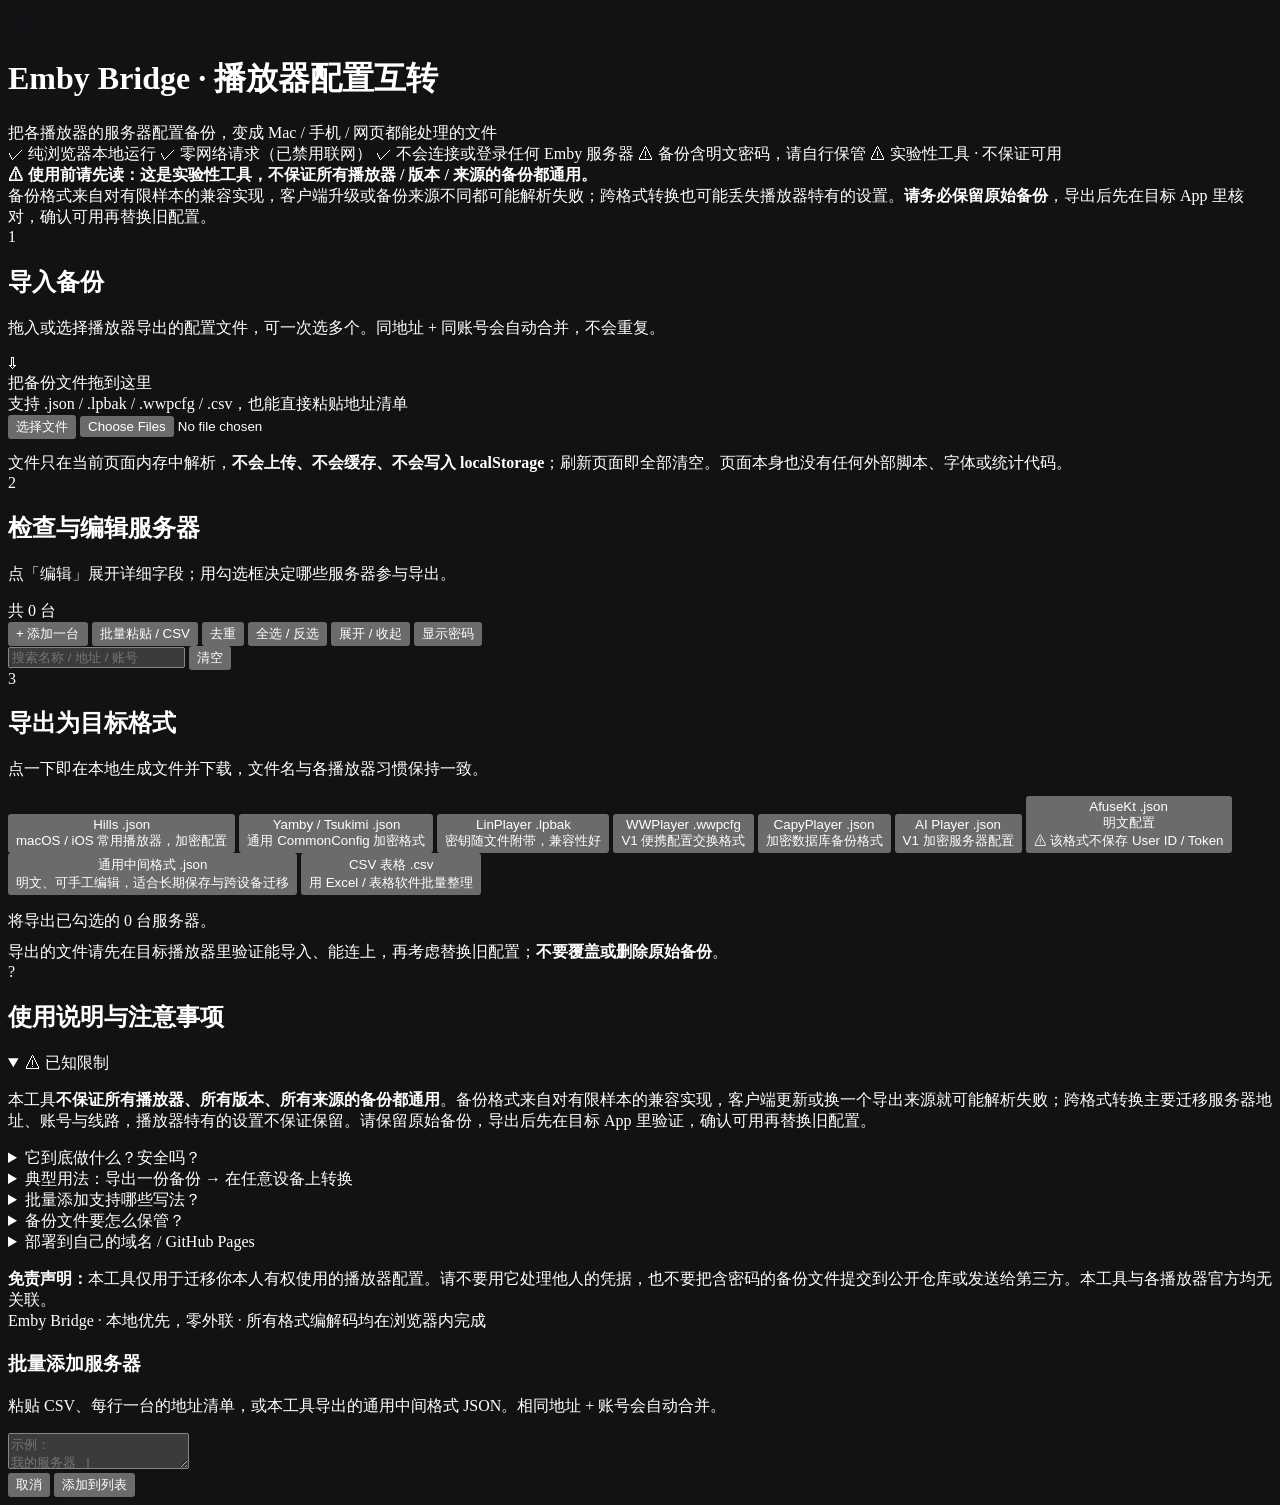
==== src/template.html @ 99203e6f "docs: shorten the known-limitations notice to a brief compatibility disclaimer" ====
<!DOCTYPE html>
<html lang="zh-CN">
<head>
<meta charset="UTF-8">
<meta name="viewport" content="width=device-width, initial-scale=1, viewport-fit=cover">
<meta name="color-scheme" content="dark">
<meta http-equiv="Content-Security-Policy" content="default-src 'none'; script-src 'unsafe-inline'; style-src 'unsafe-inline'; img-src data: blob:; font-src data:; connect-src 'none'; object-src 'none'; base-uri 'none'; form-action 'none'; frame-src 'none'">
<meta name="description" content="在浏览器本地把 Emby / Jellyfin 播放器配置备份互相转换，支持 Hills、Yamby、LinPlayer、WWPlayer、CapyPlayer、AI Player、AfuseKt。纯离线，不联网，不登录服务器。">
<title>Emby Bridge · 播放器配置互转</title>
<style>/*__STYLE__*/</style>
</head>
<body>
<div class="wrap">

  <header class="top">
    <div class="brand">
      <div class="logo" aria-hidden="true">
        <svg width="24" height="24" viewBox="0 0 24 24" fill="none" stroke="#0e1020" stroke-width="2" stroke-linecap="round" stroke-linejoin="round">
          <path d="M4 7h11a3 3 0 0 1 0 6H9a3 3 0 0 0 0 6h11"/><circle cx="4" cy="7" r="1.6" fill="#0e1020"/><circle cx="20" cy="19" r="1.6" fill="#0e1020"/>
        </svg>
      </div>
      <div>
        <h1>Emby Bridge · 播放器配置互转</h1>
        <div class="sub">把各播放器的服务器配置备份，变成 Mac / 手机 / 网页都能处理的文件</div>
      </div>
    </div>
    <div class="badges">
      <span class="badge">✓ 纯浏览器本地运行</span>
      <span class="badge blue">✓ 零网络请求（已禁用联网）</span>
      <span class="badge">✓ 不会连接或登录任何 Emby 服务器</span>
      <span class="badge amber">⚠ 备份含明文密码，请自行保管</span>
      <span class="badge danger">⚠ 实验性工具 · 不保证可用</span>
    </div>
    <div class="notice">
      <b>⚠ 使用前请先读：这是实验性工具，不保证所有播放器 / 版本 / 来源的备份都通用。</b><br>
      备份格式来自对有限样本的兼容实现，客户端升级或备份来源不同都可能解析失败；跨格式转换也可能丢失播放器特有的设置。<b>请务必保留原始备份</b>，导出后先在目标 App 里核对，确认可用再替换旧配置。
    </div>
  </header>

  <section class="panel">
    <div class="panel-head">
      <span class="step">1</span>
      <div><h2 class="panel-title">导入备份</h2><p class="panel-desc">拖入或选择播放器导出的配置文件，可一次选多个。同地址 + 同账号会自动合并，不会重复。</p></div>
    </div>
    <div class="drop" id="drop">
      <span class="icon" aria-hidden="true">⇩</span>
      <div class="big">把备份文件拖到这里</div>
      <div class="small">支持 .json / .lpbak / .wwpcfg / .csv，也能直接粘贴地址清单</div>
      <button class="btn primary" id="pickBtn">选择文件</button>
      <input type="file" id="fileInput" multiple accept=".json,.lpbak,.wwpcfg,.csv,.txt,application/json,text/plain">
    </div>
    <div class="filelist" id="fileList"></div>
    <div class="note gray" style="margin-top:14px">
      文件只在当前页面内存中解析，<b>不会上传、不会缓存、不会写入 localStorage</b>；刷新页面即全部清空。页面本身也没有任何外部脚本、字体或统计代码。
    </div>
  </section>

  <section class="panel">
    <div class="panel-head">
      <span class="step">2</span>
      <div><h2 class="panel-title">检查与编辑服务器</h2><p class="panel-desc">点「编辑」展开详细字段；用勾选框决定哪些服务器参与导出。</p></div>
      <div class="spacer"></div>
      <span class="count" id="count">共 0 台</span>
    </div>
    <div class="toolbar">
      <button class="btn" id="addBtn">+ 添加一台</button>
      <button class="btn" id="pasteBtn">批量粘贴 / CSV</button>
      <button class="btn" id="dedupeBtn">去重</button>
      <button class="btn" id="selectAll">全选 / 反选</button>
      <button class="btn" id="expandAll">展开 / 收起</button>
      <button class="btn" id="secretBtn">显示密码</button>
      <div class="spacer"></div>
      <input class="search" id="search" type="search" placeholder="搜索名称 / 地址 / 账号">
      <button class="btn ghost danger" id="clearBtn">清空</button>
    </div>
    <div id="serverList"></div>
  </section>

  <section class="panel">
    <div class="panel-head">
      <span class="step">3</span>
      <div><h2 class="panel-title">导出为目标格式</h2><p class="panel-desc">点一下即在本地生成文件并下载，文件名与各播放器习惯保持一致。</p></div>
    </div>
    <div class="fmt-grid">
      <button class="fmt" data-export="hills"><div class="t">Hills <span class="ext">.json</span></div><div class="d">macOS / iOS 常用播放器，加密配置</div></button>
      <button class="fmt" data-export="yamby"><div class="t">Yamby / Tsukimi <span class="ext">.json</span></div><div class="d">通用 CommonConfig 加密格式</div></button>
      <button class="fmt" data-export="linplayer"><div class="t">LinPlayer <span class="ext">.lpbak</span></div><div class="d">密钥随文件附带，兼容性好</div></button>
      <button class="fmt" data-export="wwplayer"><div class="t">WWPlayer <span class="ext">.wwpcfg</span></div><div class="d">V1 便携配置交换格式</div></button>
      <button class="fmt" data-export="capyplayer"><div class="t">CapyPlayer <span class="ext">.json</span></div><div class="d">加密数据库备份格式</div></button>
      <button class="fmt" data-export="aiplayer"><div class="t">AI Player <span class="ext">.json</span></div><div class="d">V1 加密服务器配置</div></button>
      <button class="fmt" data-export="afusekt"><div class="t">AfuseKt <span class="ext">.json</span></div><div class="d">明文配置</div><div class="w">⚠ 该格式不保存 User ID / Token</div></button>
      <button class="fmt" data-export="bridge"><div class="t">通用中间格式 <span class="ext">.json</span></div><div class="d">明文、可手工编辑，适合长期保存与跨设备迁移</div></button>
      <button class="fmt" data-export="csv"><div class="t">CSV 表格 <span class="ext">.csv</span></div><div class="d">用 Excel / 表格软件批量整理</div></button>
    </div>
    <div class="note" id="exportHint" style="margin-top:16px">将导出已勾选的 0 台服务器。</div>
    <div class="note warn" style="margin-top:10px">导出的文件请先在目标播放器里验证能导入、能连上，再考虑替换旧配置；<b>不要覆盖或删除原始备份</b>。</div>
  </section>

  <section class="panel">
    <div class="panel-head">
      <span class="step">?</span>
      <div><h2 class="panel-title">使用说明与注意事项</h2></div>
    </div>
    <details class="faq" open>
      <summary>⚠ 已知限制</summary>
      <p>本工具<b>不保证所有播放器、所有版本、所有来源的备份都通用</b>。备份格式来自对有限样本的兼容实现，客户端更新或换一个导出来源就可能解析失败；跨格式转换主要迁移服务器地址、账号与线路，播放器特有的设置不保证保留。请保留原始备份，导出后先在目标 App 里验证，确认可用再替换旧配置。</p>
    </details>
    <details class="faq">
      <summary>它到底做什么？安全吗？</summary>
      <p>它只做一件事：把你已有的播放器备份文件<b>读进来</b>，转换成另一种播放器认识的备份文件<b>写出去</b>。全部加解密都在你的浏览器里完成，页面通过 CSP 把 <code>connect-src</code> 设为 <code>none</code>，从浏览器层面禁掉了 fetch / XHR / WebSocket 等一切外联，因此<b>绝不会去访问或登录你的 Emby 服务器</b>，也就不存在触发服务器风控、封号的问题。页面不引用任何外部 CDN 资源，可离线使用。</p>
    </details>
    <details class="faq">
      <summary>典型用法：导出一份备份 → 在任意设备上转换</summary>
      <p>① 在任意支持「导出服务器配置 / 备份」的播放器里导出一份文件（.json / .lpbak / .wwpcfg 等）。<br>
         ② 把这个文件传到 Mac / 手机（AirDrop、微信文件传输、网盘均可），在本网页「导入备份」里打开。<br>
         ③ 检查、修改、去重，然后点目标播放器对应的导出按钮，把下载下来的文件交给目标 App 的「导入配置」即可。<br>
         也可以先导出「通用中间格式」长期保存；下次打开网页直接导入它，再转成任意播放器格式。</p>
    </details>
    <details class="faq">
      <summary>批量添加支持哪些写法？</summary>
      <p>点「批量粘贴 / CSV」，支持三种：<br>
         · <b>CSV</b>：表头为 <code>name,type,url,username,password,userId,accessToken,icon,lines</code>（可只写其中几列），线路列用 <code>名称=地址|名称=地址</code> 表示；<br>
         · <b>每行一台</b>：<code>名称 | https://地址 | 用户名 | 密码</code>，分隔符也可用逗号、分号或制表符；只写 URL 也可以；<br>
         · <b>通用中间格式 JSON</b>：本工具自己导出的文件。</p>
    </details>
    <details class="faq">
      <summary>备份文件要怎么保管？</summary>
      <p>导出的备份里含账号、密码与令牌（或等价的可逆数据），请当密码文件保管，不要上传到公开仓库、网盘分享链接或陌生网页。</p>
    </details>
    <details class="faq">
      <summary>部署到自己的域名 / GitHub Pages</summary>
      <p><code>index.html</code> 是单文件，没有任何外部依赖：直接双击可用，或把仓库推到 GitHub 后在 Settings → Pages 选择主分支根目录即可；绑定自定义域名时加一条 CNAME 记录并在 Pages 里填写域名。建议开启 HTTPS（Web Crypto 在 HTTPS、localhost 和大多数浏览器的本地文件下可用）。页面不需要后端、不需要数据库、不需要 API Key。</p>
    </details>
    <div class="note warn" style="margin-top:16px">
      <b>免责声明：</b>本工具仅用于迁移你本人有权使用的播放器配置。请不要用它处理他人的凭据，也不要把含密码的备份文件提交到公开仓库或发送给第三方。本工具与各播放器官方均无关联。
    </div>
  </section>

  <footer>Emby Bridge · 本地优先，零外联 · 所有格式编解码均在浏览器内完成</footer>
</div>

<div class="modal-mask" id="modal">
  <div class="modal">
    <h3>批量添加服务器</h3>
    <p>粘贴 CSV、每行一台的地址清单，或本工具导出的通用中间格式 JSON。相同地址 + 账号会自动合并。</p>
    <textarea id="pasteText" spellcheck="false" placeholder="示例：
我的服务器 | https://emby.example.com:8096 | admin | password
备用服务器 | https://emby2.example.com | admin | password"></textarea>
    <div class="modal-actions">
      <button class="btn" id="modalCancel">取消</button>
      <button class="btn primary" id="modalOk">添加到列表</button>
    </div>
  </div>
</div>
<div id="toast" role="status" aria-live="polite"></div>

<script>/*__CORE__*/</script>
<script>/*__APP__*/</script>
</body>
</html>
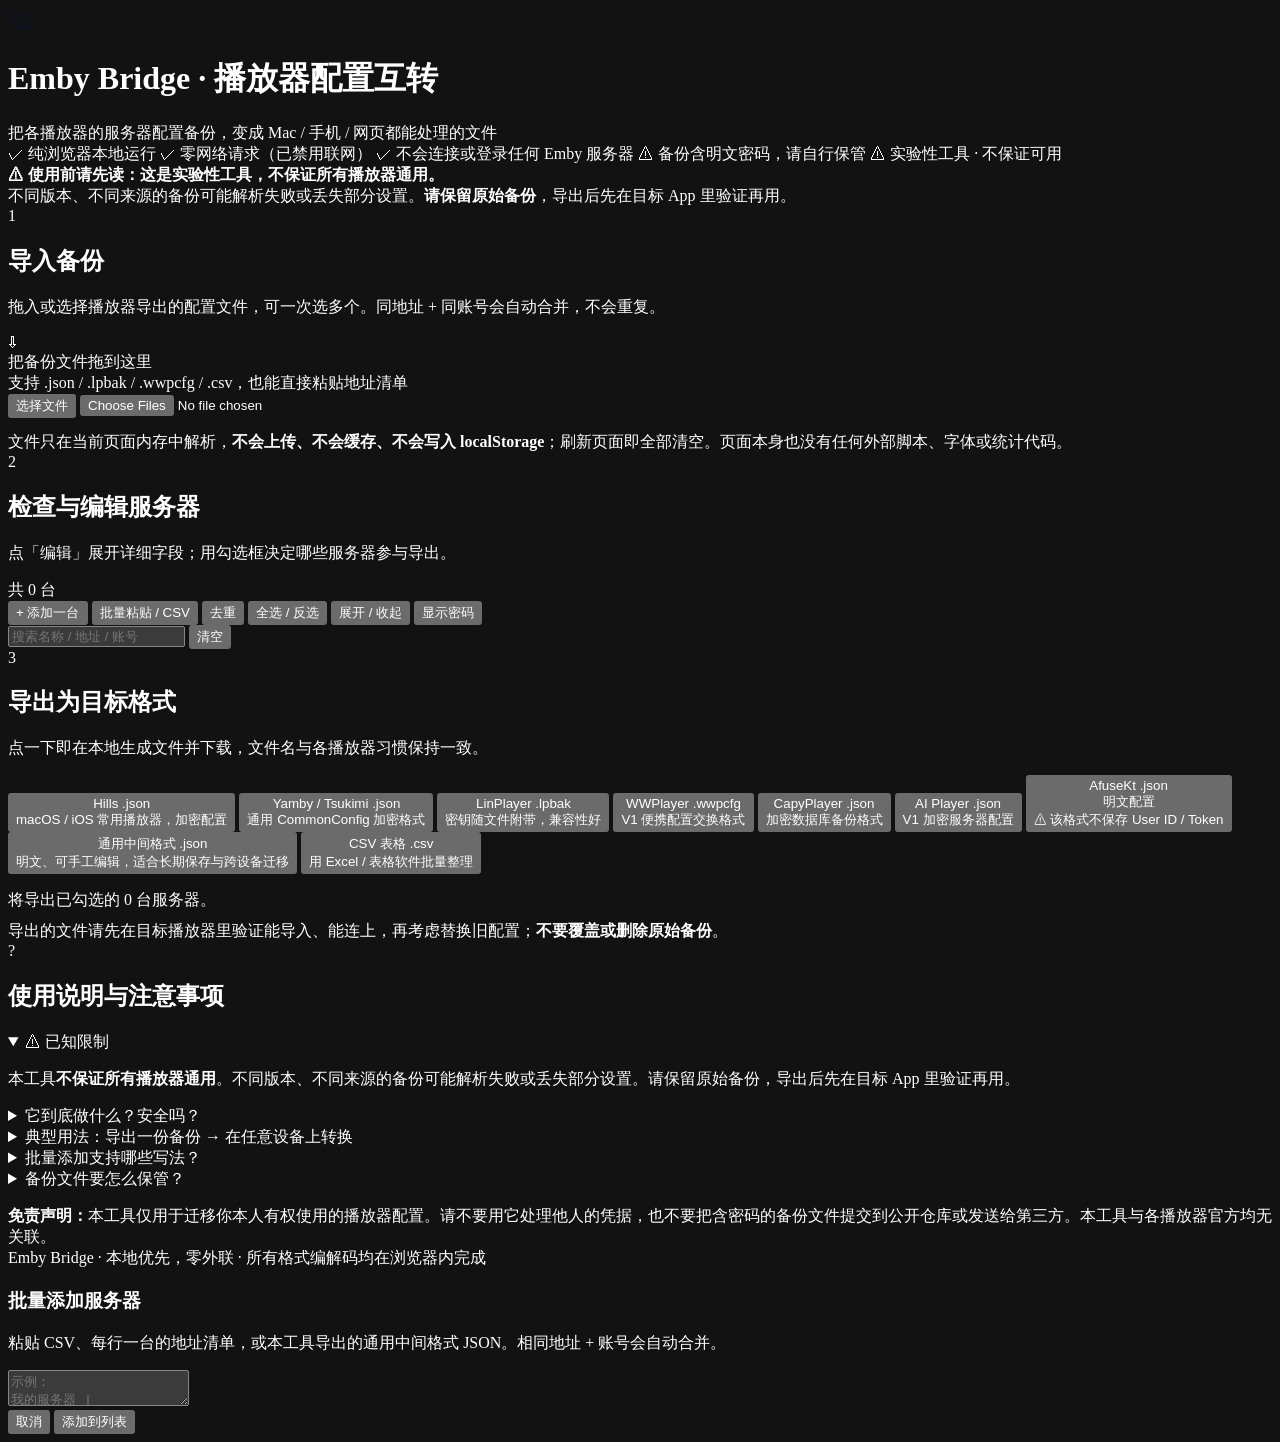
==== commit e668ed6a: "docs: keep only a brief compatibility note; drop deployment section" ====
--- a/src/template.html
+++ b/src/template.html
@@ -32,8 +32,8 @@
       <span class="badge danger">⚠ 实验性工具 · 不保证可用</span>
     </div>
     <div class="notice">
-      <b>⚠ 使用前请先读：这是实验性工具，不保证所有播放器 / 版本 / 来源的备份都通用。</b><br>
-      备份格式来自对有限样本的兼容实现，客户端升级或备份来源不同都可能解析失败；跨格式转换也可能丢失播放器特有的设置。<b>请务必保留原始备份</b>，导出后先在目标 App 里核对，确认可用再替换旧配置。
+      <b>⚠ 使用前请先读：这是实验性工具，不保证所有播放器通用。</b><br>
+      不同版本、不同来源的备份可能解析失败或丢失部分设置。<b>请保留原始备份</b>，导出后先在目标 App 里验证再用。
     </div>
   </header>
 
@@ -103,7 +103,7 @@
     </div>
     <details class="faq" open>
       <summary>⚠ 已知限制</summary>
-      <p>本工具<b>不保证所有播放器、所有版本、所有来源的备份都通用</b>。备份格式来自对有限样本的兼容实现，客户端更新或换一个导出来源就可能解析失败；跨格式转换主要迁移服务器地址、账号与线路，播放器特有的设置不保证保留。请保留原始备份，导出后先在目标 App 里验证，确认可用再替换旧配置。</p>
+      <p>本工具<b>不保证所有播放器通用</b>。不同版本、不同来源的备份可能解析失败或丢失部分设置。请保留原始备份，导出后先在目标 App 里验证再用。</p>
     </details>
     <details class="faq">
       <summary>它到底做什么？安全吗？</summary>
@@ -126,10 +126,6 @@
     <details class="faq">
       <summary>备份文件要怎么保管？</summary>
       <p>导出的备份里含账号、密码与令牌（或等价的可逆数据），请当密码文件保管，不要上传到公开仓库、网盘分享链接或陌生网页。</p>
-    </details>
-    <details class="faq">
-      <summary>部署到自己的域名 / GitHub Pages</summary>
-      <p><code>index.html</code> 是单文件，没有任何外部依赖：直接双击可用，或把仓库推到 GitHub 后在 Settings → Pages 选择主分支根目录即可；绑定自定义域名时加一条 CNAME 记录并在 Pages 里填写域名。建议开启 HTTPS（Web Crypto 在 HTTPS、localhost 和大多数浏览器的本地文件下可用）。页面不需要后端、不需要数据库、不需要 API Key。</p>
     </details>
     <div class="note warn" style="margin-top:16px">
       <b>免责声明：</b>本工具仅用于迁移你本人有权使用的播放器配置。请不要用它处理他人的凭据，也不要把含密码的备份文件提交到公开仓库或发送给第三方。本工具与各播放器官方均无关联。
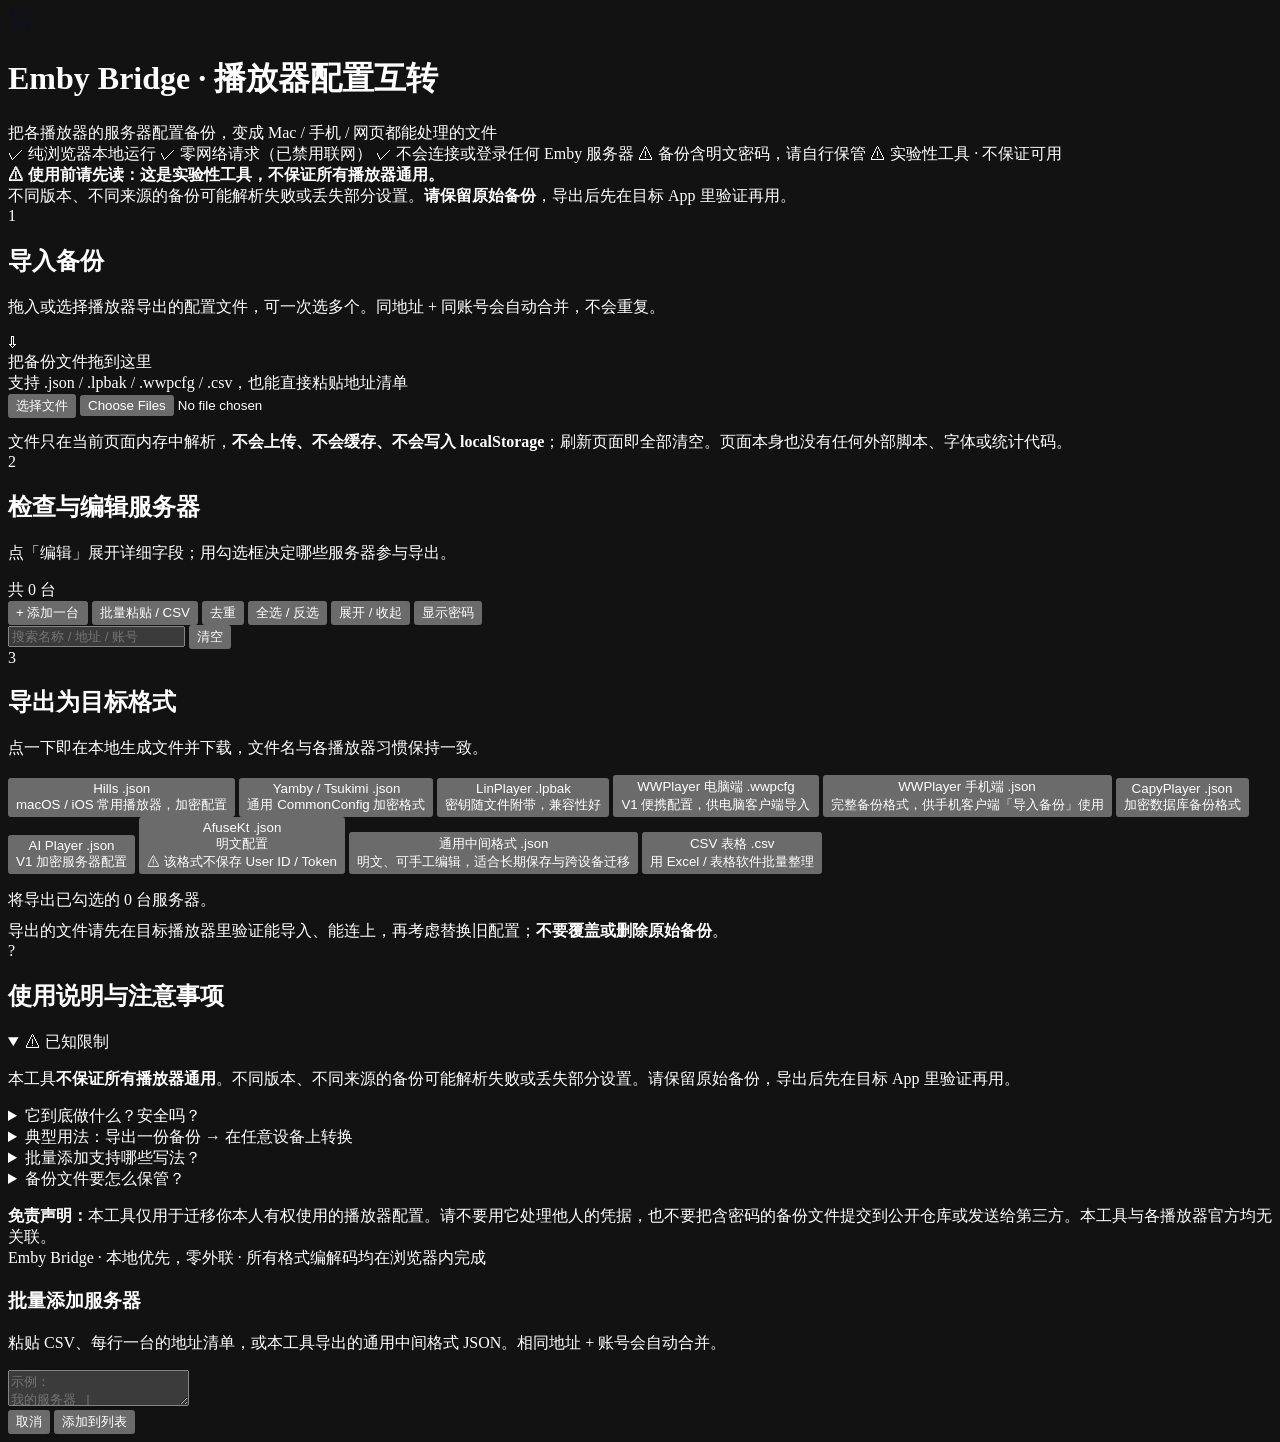
==== commit a6ea448a: "feat: support mobile WWPlayer schemaVersion 2 full backups (read/write)" ====
--- a/src/template.html
+++ b/src/template.html
@@ -85,7 +85,8 @@
       <button class="fmt" data-export="hills"><div class="t">Hills <span class="ext">.json</span></div><div class="d">macOS / iOS 常用播放器，加密配置</div></button>
       <button class="fmt" data-export="yamby"><div class="t">Yamby / Tsukimi <span class="ext">.json</span></div><div class="d">通用 CommonConfig 加密格式</div></button>
       <button class="fmt" data-export="linplayer"><div class="t">LinPlayer <span class="ext">.lpbak</span></div><div class="d">密钥随文件附带，兼容性好</div></button>
-      <button class="fmt" data-export="wwplayer"><div class="t">WWPlayer <span class="ext">.wwpcfg</span></div><div class="d">V1 便携配置交换格式</div></button>
+      <button class="fmt" data-export="wwplayer"><div class="t">WWPlayer 电脑端 <span class="ext">.wwpcfg</span></div><div class="d">V1 便携配置，供电脑客户端导入</div></button>
+      <button class="fmt" data-export="wwmobile"><div class="t">WWPlayer 手机端 <span class="ext">.json</span></div><div class="d">完整备份格式，供手机客户端「导入备份」使用</div></button>
       <button class="fmt" data-export="capyplayer"><div class="t">CapyPlayer <span class="ext">.json</span></div><div class="d">加密数据库备份格式</div></button>
       <button class="fmt" data-export="aiplayer"><div class="t">AI Player <span class="ext">.json</span></div><div class="d">V1 加密服务器配置</div></button>
       <button class="fmt" data-export="afusekt"><div class="t">AfuseKt <span class="ext">.json</span></div><div class="d">明文配置</div><div class="w">⚠ 该格式不保存 User ID / Token</div></button>
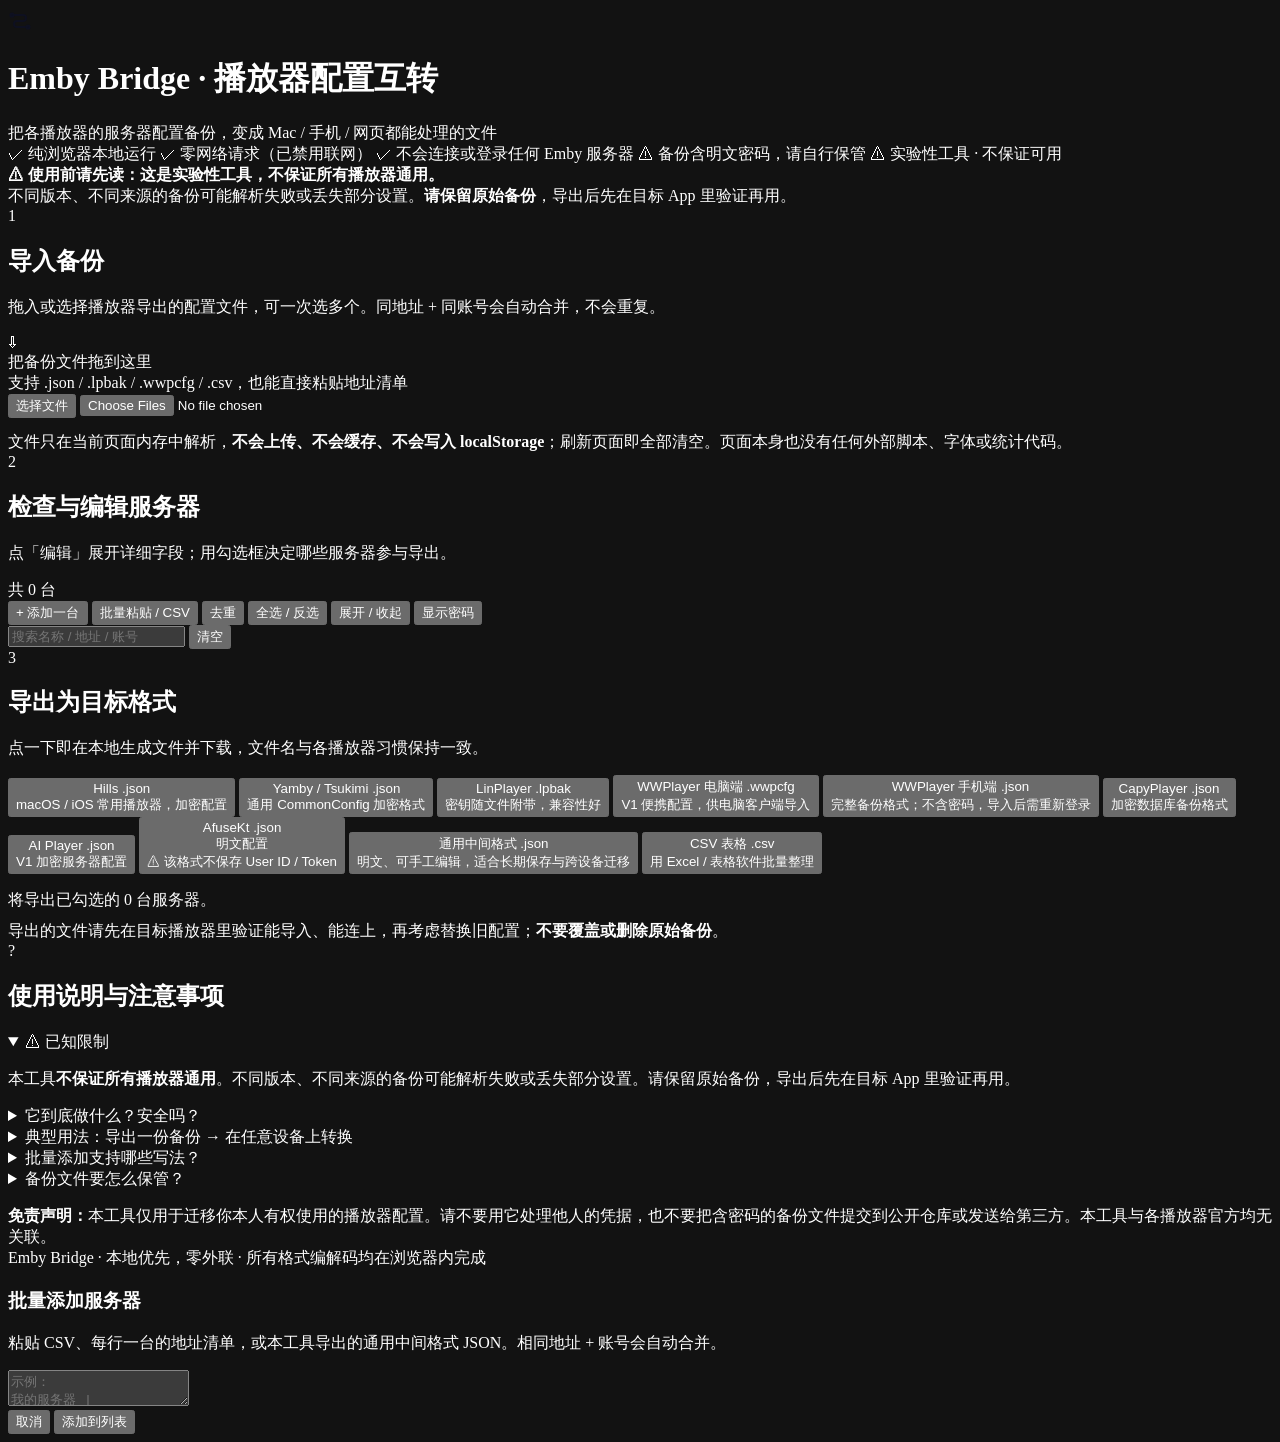
==== commit 05ccd839: "fix: strip credential fields from WWPlayer mobile export (app rejects sensitive fields)" ====
--- a/src/template.html
+++ b/src/template.html
@@ -86,7 +86,7 @@
       <button class="fmt" data-export="yamby"><div class="t">Yamby / Tsukimi <span class="ext">.json</span></div><div class="d">通用 CommonConfig 加密格式</div></button>
       <button class="fmt" data-export="linplayer"><div class="t">LinPlayer <span class="ext">.lpbak</span></div><div class="d">密钥随文件附带，兼容性好</div></button>
       <button class="fmt" data-export="wwplayer"><div class="t">WWPlayer 电脑端 <span class="ext">.wwpcfg</span></div><div class="d">V1 便携配置，供电脑客户端导入</div></button>
-      <button class="fmt" data-export="wwmobile"><div class="t">WWPlayer 手机端 <span class="ext">.json</span></div><div class="d">完整备份格式，供手机客户端「导入备份」使用</div></button>
+      <button class="fmt" data-export="wwmobile"><div class="t">WWPlayer 手机端 <span class="ext">.json</span></div><div class="d">完整备份格式；不含密码，导入后需重新登录</div></button>
       <button class="fmt" data-export="capyplayer"><div class="t">CapyPlayer <span class="ext">.json</span></div><div class="d">加密数据库备份格式</div></button>
       <button class="fmt" data-export="aiplayer"><div class="t">AI Player <span class="ext">.json</span></div><div class="d">V1 加密服务器配置</div></button>
       <button class="fmt" data-export="afusekt"><div class="t">AfuseKt <span class="ext">.json</span></div><div class="d">明文配置</div><div class="w">⚠ 该格式不保存 User ID / Token</div></button>
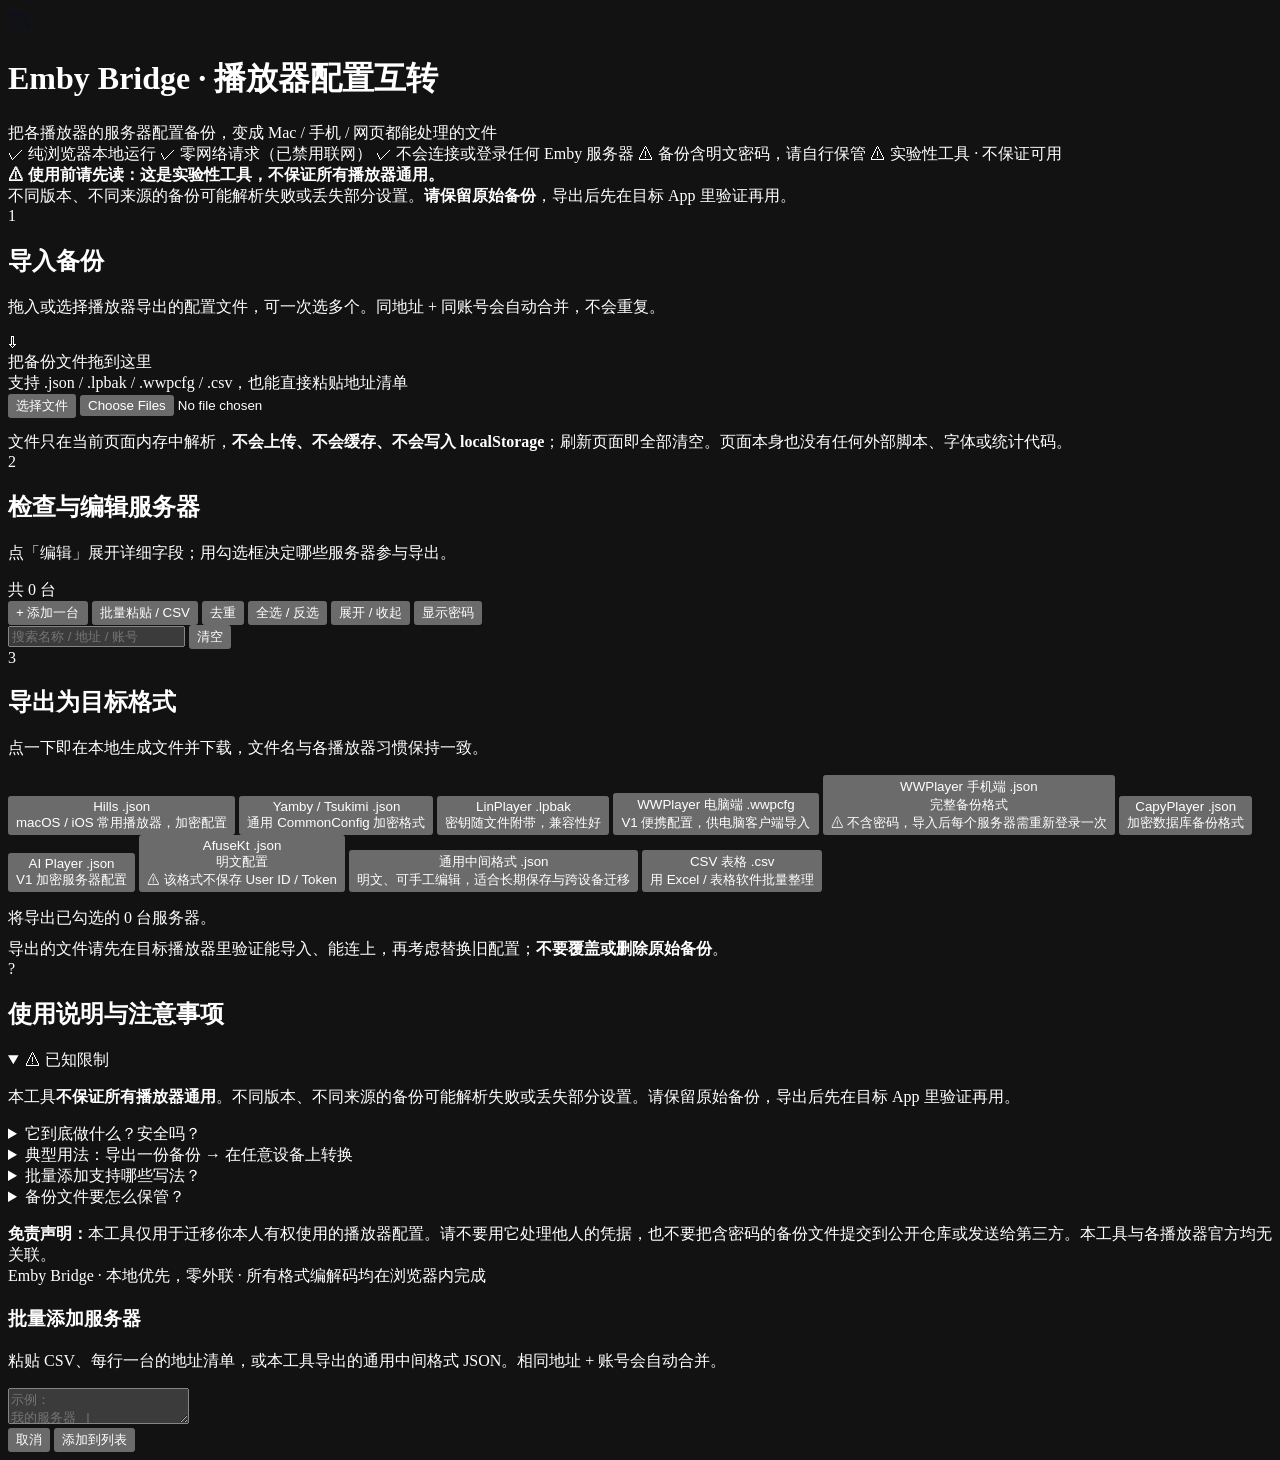
==== commit 5ee6eee5: "ui: 手机端导出选项下加"需重新登录"提示" ====
--- a/src/template.html
+++ b/src/template.html
@@ -86,7 +86,7 @@
       <button class="fmt" data-export="yamby"><div class="t">Yamby / Tsukimi <span class="ext">.json</span></div><div class="d">通用 CommonConfig 加密格式</div></button>
       <button class="fmt" data-export="linplayer"><div class="t">LinPlayer <span class="ext">.lpbak</span></div><div class="d">密钥随文件附带，兼容性好</div></button>
       <button class="fmt" data-export="wwplayer"><div class="t">WWPlayer 电脑端 <span class="ext">.wwpcfg</span></div><div class="d">V1 便携配置，供电脑客户端导入</div></button>
-      <button class="fmt" data-export="wwmobile"><div class="t">WWPlayer 手机端 <span class="ext">.json</span></div><div class="d">完整备份格式；不含密码，导入后需重新登录</div></button>
+      <button class="fmt" data-export="wwmobile"><div class="t">WWPlayer 手机端 <span class="ext">.json</span></div><div class="d">完整备份格式</div><div class="w">⚠ 不含密码，导入后每个服务器需重新登录一次</div></button>
       <button class="fmt" data-export="capyplayer"><div class="t">CapyPlayer <span class="ext">.json</span></div><div class="d">加密数据库备份格式</div></button>
       <button class="fmt" data-export="aiplayer"><div class="t">AI Player <span class="ext">.json</span></div><div class="d">V1 加密服务器配置</div></button>
       <button class="fmt" data-export="afusekt"><div class="t">AfuseKt <span class="ext">.json</span></div><div class="d">明文配置</div><div class="w">⚠ 该格式不保存 User ID / Token</div></button>
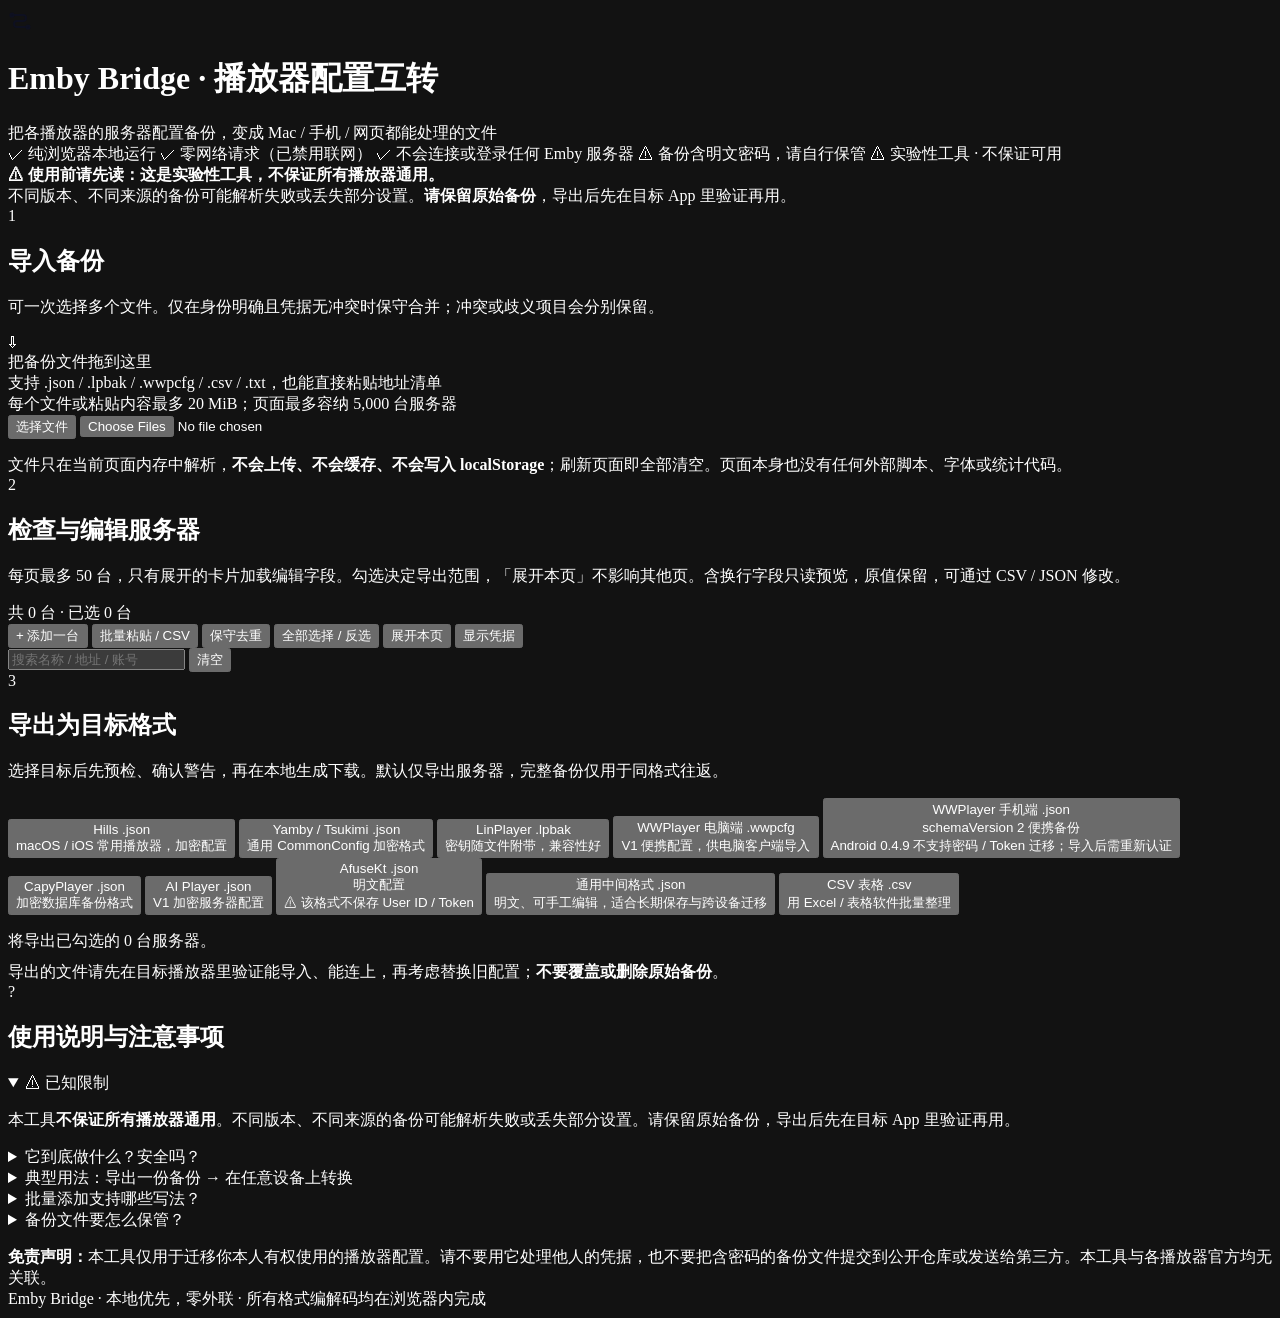
==== commit 03bc2253: "fix: harden backup conversion and improve offline UI Preserve CSV fields, stable route identities an" ====
--- a/src/template.html
+++ b/src/template.html
@@ -10,7 +10,7 @@
 <style>/*__STYLE__*/</style>
 </head>
 <body>
-<div class="wrap">
+<div class="wrap" id="workspace">
 
   <header class="top">
     <div class="brand">
@@ -40,16 +40,24 @@
   <section class="panel">
     <div class="panel-head">
       <span class="step">1</span>
-      <div><h2 class="panel-title">导入备份</h2><p class="panel-desc">拖入或选择播放器导出的配置文件，可一次选多个。同地址 + 同账号会自动合并，不会重复。</p></div>
-    </div>
-    <div class="drop" id="drop">
+      <div><h2 class="panel-title">导入备份</h2><p class="panel-desc">可一次选择多个文件。仅在身份明确且凭据无冲突时保守合并；冲突或歧义项目会分别保留。</p></div>
+    </div>
+    <div class="drop" id="drop" role="button" tabindex="0" aria-label="选择或拖入本地备份文件" aria-describedby="dropHelp importLimit" aria-disabled="false" aria-busy="false">
       <span class="icon" aria-hidden="true">⇩</span>
       <div class="big">把备份文件拖到这里</div>
-      <div class="small">支持 .json / .lpbak / .wwpcfg / .csv，也能直接粘贴地址清单</div>
-      <button class="btn primary" id="pickBtn">选择文件</button>
-      <input type="file" id="fileInput" multiple accept=".json,.lpbak,.wwpcfg,.csv,.txt,application/json,text/plain">
-    </div>
-    <div class="filelist" id="fileList"></div>
+      <div class="small" id="dropHelp">支持 .json / .lpbak / .wwpcfg / .csv / .txt，也能直接粘贴地址清单</div>
+      <div class="small" id="importLimit">每个文件或粘贴内容最多 20 MiB；页面最多容纳 5,000 台服务器</div>
+      <button class="btn primary" id="pickBtn" data-mutation>选择文件</button>
+      <input type="file" id="fileInput" multiple accept=".json,.lpbak,.wwpcfg,.csv,.txt,application/json,text/plain" aria-label="选择本地备份文件">
+    </div>
+    <div class="import-progress" id="importPanel" hidden>
+      <div class="progress-head">
+        <span id="importStatus" role="status" aria-live="polite" aria-atomic="true">等待导入</span>
+        <button class="btn sm ghost" id="importCancel" hidden>取消导入</button>
+      </div>
+      <progress id="importProgress" max="1" value="0" aria-label="导入进度"></progress>
+    </div>
+    <ul class="filelist" id="fileList" aria-label="逐项导入结果"></ul>
     <div class="note gray" style="margin-top:14px">
       文件只在当前页面内存中解析，<b>不会上传、不会缓存、不会写入 localStorage</b>；刷新页面即全部清空。页面本身也没有任何外部脚本、字体或统计代码。
     </div>
@@ -58,35 +66,42 @@
   <section class="panel">
     <div class="panel-head">
       <span class="step">2</span>
-      <div><h2 class="panel-title">检查与编辑服务器</h2><p class="panel-desc">点「编辑」展开详细字段；用勾选框决定哪些服务器参与导出。</p></div>
+      <div><h2 class="panel-title">检查与编辑服务器</h2><p class="panel-desc">每页最多 50 台，只有展开的卡片加载编辑字段。勾选决定导出范围，「展开本页」不影响其他页。含换行字段只读预览，原值保留，可通过 CSV / JSON 修改。</p></div>
       <div class="spacer"></div>
-      <span class="count" id="count">共 0 台</span>
+      <span class="count" id="count" role="status" aria-live="polite" aria-atomic="true">共 0 台 · 已选 0 台</span>
     </div>
     <div class="toolbar">
-      <button class="btn" id="addBtn">+ 添加一台</button>
-      <button class="btn" id="pasteBtn">批量粘贴 / CSV</button>
-      <button class="btn" id="dedupeBtn">去重</button>
-      <button class="btn" id="selectAll">全选 / 反选</button>
-      <button class="btn" id="expandAll">展开 / 收起</button>
-      <button class="btn" id="secretBtn">显示密码</button>
+      <button class="btn" id="addBtn" data-mutation>+ 添加一台</button>
+      <button class="btn" id="pasteBtn" data-mutation>批量粘贴 / CSV</button>
+      <button class="btn" id="dedupeBtn" data-mutation>保守去重</button>
+      <button class="btn" id="selectAll" data-mutation>全部选择 / 反选</button>
+      <button class="btn" id="expandAll" data-mutation>展开本页</button>
+      <button class="btn" id="secretBtn" data-mutation aria-pressed="false" title="显示或隐藏密码、User ID 与 Access Token">显示凭据</button>
       <div class="spacer"></div>
-      <input class="search" id="search" type="search" placeholder="搜索名称 / 地址 / 账号">
+      <input class="search" id="search" type="search" placeholder="搜索名称 / 地址 / 账号" aria-label="搜索服务器名称、地址或账号">
       <button class="btn ghost danger" id="clearBtn">清空</button>
     </div>
-    <div id="serverList"></div>
+    <div id="serverList" role="region" aria-label="服务器列表" aria-busy="false"></div>
+    <nav class="pager" id="pager" aria-label="服务器分页" hidden>
+      <span id="pageInfo" class="count" role="status" aria-live="polite" aria-atomic="true"></span>
+      <div class="pager-actions">
+        <button class="btn sm" id="prevPage">上一页</button>
+        <button class="btn sm" id="nextPage">下一页</button>
+      </div>
+    </nav>
   </section>
 
   <section class="panel">
     <div class="panel-head">
       <span class="step">3</span>
-      <div><h2 class="panel-title">导出为目标格式</h2><p class="panel-desc">点一下即在本地生成文件并下载，文件名与各播放器习惯保持一致。</p></div>
+      <div><h2 class="panel-title">导出为目标格式</h2><p class="panel-desc">选择目标后先预检、确认警告，再在本地生成下载。默认仅导出服务器，完整备份仅用于同格式往返。</p></div>
     </div>
     <div class="fmt-grid">
       <button class="fmt" data-export="hills"><div class="t">Hills <span class="ext">.json</span></div><div class="d">macOS / iOS 常用播放器，加密配置</div></button>
       <button class="fmt" data-export="yamby"><div class="t">Yamby / Tsukimi <span class="ext">.json</span></div><div class="d">通用 CommonConfig 加密格式</div></button>
       <button class="fmt" data-export="linplayer"><div class="t">LinPlayer <span class="ext">.lpbak</span></div><div class="d">密钥随文件附带，兼容性好</div></button>
       <button class="fmt" data-export="wwplayer"><div class="t">WWPlayer 电脑端 <span class="ext">.wwpcfg</span></div><div class="d">V1 便携配置，供电脑客户端导入</div></button>
-      <button class="fmt" data-export="wwmobile"><div class="t">WWPlayer 手机端 <span class="ext">.json</span></div><div class="d">完整备份格式</div><div class="w">⚠ 不含密码，导入后每个服务器需重新登录一次</div></button>
+      <button class="fmt" data-export="wwmobile"><div class="t">WWPlayer 手机端 <span class="ext">.json</span></div><div class="d">schemaVersion 2 便携备份</div><div class="w">Android 0.4.9 不支持密码 / Token 迁移；导入后需重新认证</div></button>
       <button class="fmt" data-export="capyplayer"><div class="t">CapyPlayer <span class="ext">.json</span></div><div class="d">加密数据库备份格式</div></button>
       <button class="fmt" data-export="aiplayer"><div class="t">AI Player <span class="ext">.json</span></div><div class="d">V1 加密服务器配置</div></button>
       <button class="fmt" data-export="afusekt"><div class="t">AfuseKt <span class="ext">.json</span></div><div class="d">明文配置</div><div class="w">⚠ 该格式不保存 User ID / Token</div></button>
@@ -120,8 +135,8 @@
     <details class="faq">
       <summary>批量添加支持哪些写法？</summary>
       <p>点「批量粘贴 / CSV」，支持三种：<br>
-         · <b>CSV</b>：表头为 <code>name,type,url,username,password,userId,accessToken,icon,lines</code>（可只写其中几列），线路列用 <code>名称=地址|名称=地址</code> 表示；<br>
-         · <b>每行一台</b>：<code>名称 | https://地址 | 用户名 | 密码</code>，分隔符也可用逗号、分号或制表符；只写 URL 也可以；<br>
+         · <b>CSV</b>：表头为 <code>name,type,url,username,password,userId,accessToken,icon,lines,serverName,remark,activeLine</code>（可只写其中几列）。线路列使用 JSON 数组，保留名称、地址和活动标记；旧 <code>名称=地址|名称=地址</code> 仍可读取，但分隔符有歧义时会报错。含逗号、双引号或换行的字段请按 CSV 规则引用；<br>
+         · <b>每行一台</b>：<code>名称 | https://地址 | 用户名 | 密码</code>，分隔符也可用逗号、分号或制表符；只写 URL 也可以。包含分隔符的字段请用双引号包住，字段内的双引号写作 <code>&quot;&quot;</code>；引号或列数有误会报告失败，不会静默丢弃；<br>
          · <b>通用中间格式 JSON</b>：本工具自己导出的文件。</p>
     </details>
     <details class="faq">
@@ -136,20 +151,49 @@
   <footer>Emby Bridge · 本地优先，零外联 · 所有格式编解码均在浏览器内完成</footer>
 </div>
 
-<div class="modal-mask" id="modal">
-  <div class="modal">
-    <h3>批量添加服务器</h3>
-    <p>粘贴 CSV、每行一台的地址清单，或本工具导出的通用中间格式 JSON。相同地址 + 账号会自动合并。</p>
-    <textarea id="pasteText" spellcheck="false" placeholder="示例：
+<div class="modal-mask" id="modal" hidden aria-hidden="true">
+  <div class="modal" role="dialog" aria-modal="true" aria-labelledby="pasteTitle" aria-describedby="pasteDesc" tabindex="-1">
+    <h3 id="pasteTitle">批量添加服务器</h3>
+    <p id="pasteDesc">粘贴 CSV、地址清单或播放器备份 JSON，最多 20 MiB。仅在身份明确且凭据无冲突时合并。失败或取消不会清除你粘贴的内容。</p>
+    <label class="sr-only" for="pasteText">待导入内容</label>
+    <textarea id="pasteText" spellcheck="false" autocomplete="off" aria-describedby="pasteDesc pasteError" placeholder="示例：
 我的服务器 | https://emby.example.com:8096 | admin | password
 备用服务器 | https://emby2.example.com | admin | password"></textarea>
+    <div class="modal-status" id="pasteStatus" role="status" aria-live="polite" aria-atomic="true"></div>
+    <div class="error-message" id="pasteError" role="alert" aria-atomic="true"></div>
     <div class="modal-actions">
       <button class="btn" id="modalCancel">取消</button>
       <button class="btn primary" id="modalOk">添加到列表</button>
     </div>
   </div>
 </div>
-<div id="toast" role="status" aria-live="polite"></div>
+<div class="modal-mask" id="exportModal" hidden aria-hidden="true">
+  <div class="modal" role="dialog" aria-modal="true" aria-labelledby="exportTitle" aria-describedby="exportIntro" tabindex="-1">
+    <h3 id="exportTitle">导出预检</h3>
+    <p id="exportIntro">检查选中数量、导出模式与数据差异。只在本地生成文件，不会访问或登录服务器。</p>
+    <p class="count" id="exportSelection" role="status" aria-live="polite" aria-atomic="true">已选 0 / 共 0 台</p>
+    <fieldset class="export-modes">
+      <legend>导出模式</legend>
+      <label class="mode-option"><input type="radio" name="exportMode" id="exportModeServers" value="servers" checked><span><b>仅选中的服务器</b><small>默认模式，不附带原文档的设置和历史</small></span></label>
+      <label class="mode-option"><input type="radio" name="exportMode" id="exportModeFull" value="full" aria-describedby="fullModeHint"><span><b>完整备份 · 同格式往返</b><small>保留一份原始文档，要求全部服务器、单一来源</small></span></label>
+      <p class="line-help" id="fullModeHint"></p>
+    </fieldset>
+    <div class="export-summary">
+      <b id="exportModeSummary">导出模式：仅选中的服务器</b>
+      <span id="exportSource"></span>
+    </div>
+    <div class="note warn" id="exportRisk"></div>
+    <div class="export-check" id="exportErrors" tabindex="-1" aria-live="polite" aria-atomic="true"></div>
+    <div class="export-check warnings" id="exportWarnings"></div>
+    <label class="warning-confirm" id="exportConfirmWrap" hidden><input type="checkbox" id="exportConfirm"><span>我已阅读以上警告，并接受所述兼容性与数据差异</span></label>
+    <div class="modal-status" id="exportStatus" role="status" aria-live="polite" aria-atomic="true"></div>
+    <div class="modal-actions">
+      <button class="btn" id="exportCancel">取消</button>
+      <button class="btn primary" id="exportOk">生成并下载</button>
+    </div>
+  </div>
+</div>
+<div id="toast" role="status" aria-live="polite" aria-atomic="true"></div>
 
 <script>/*__CORE__*/</script>
 <script>/*__APP__*/</script>
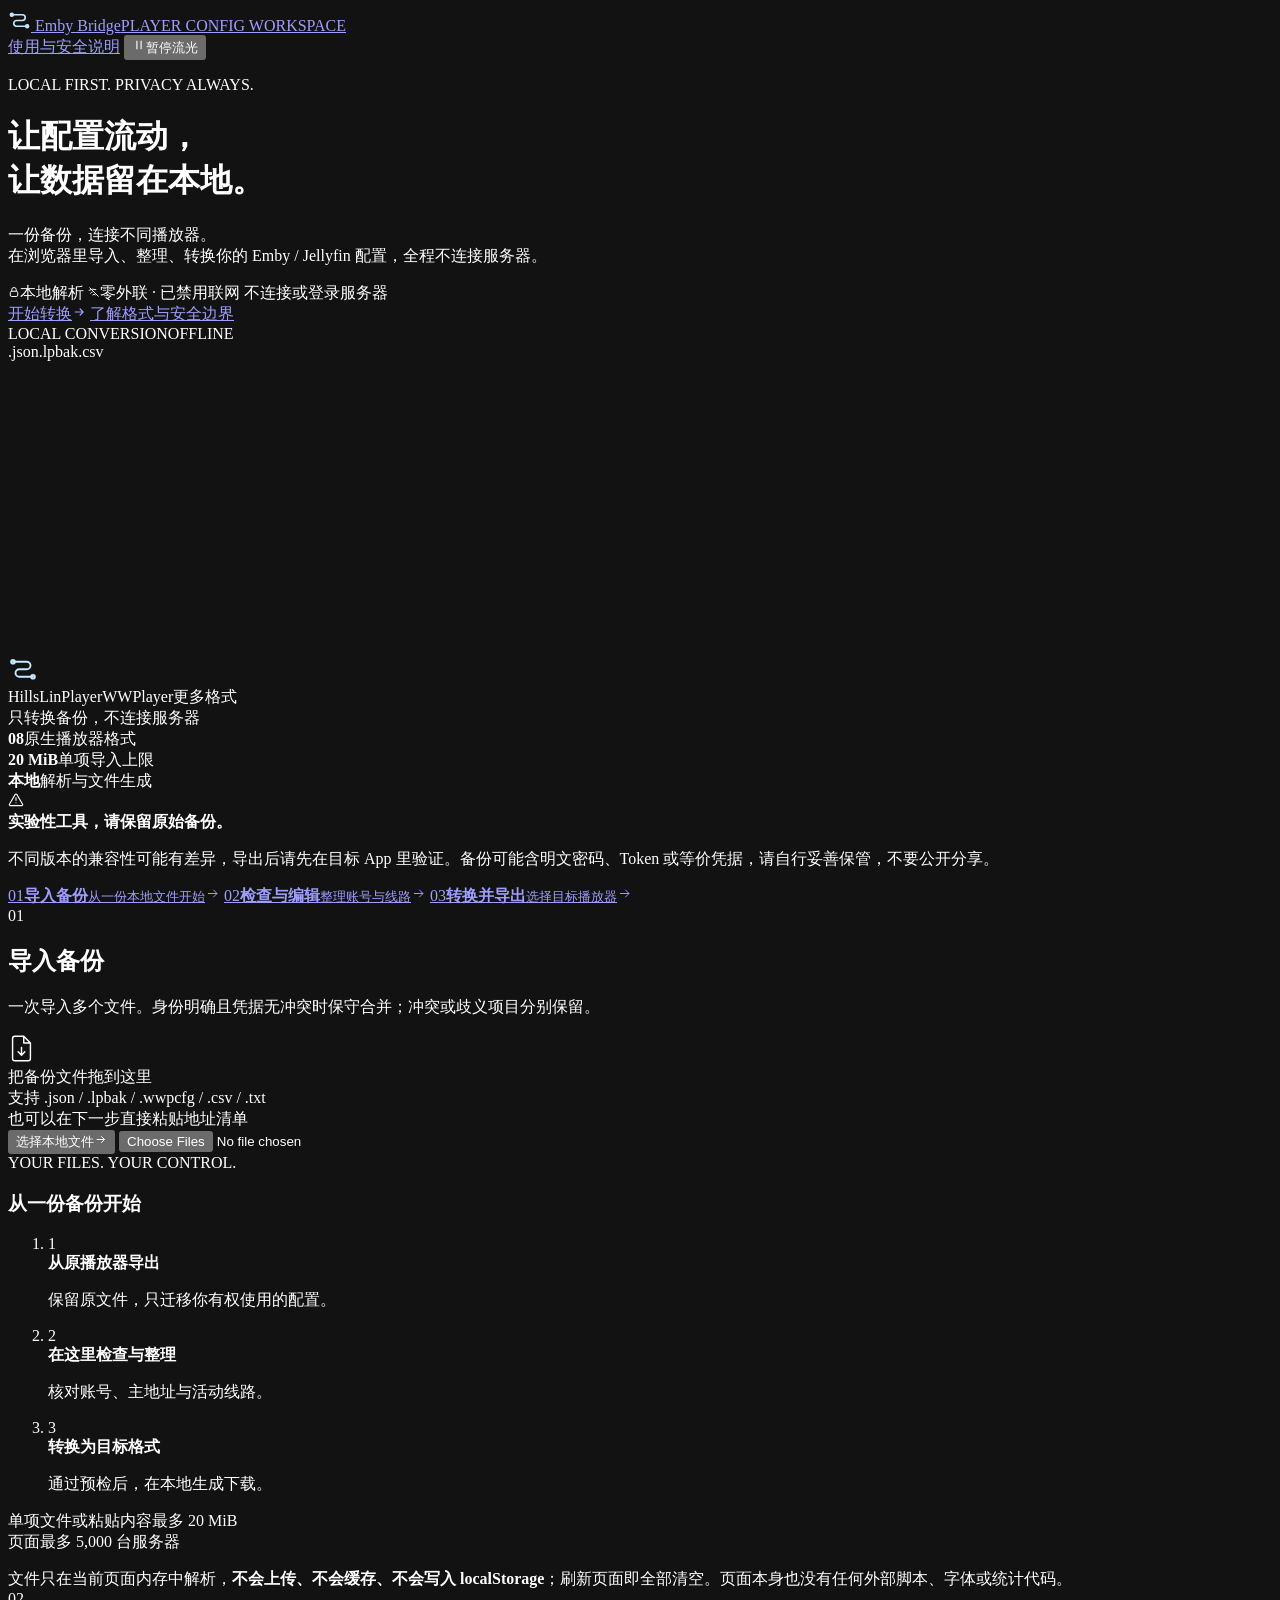
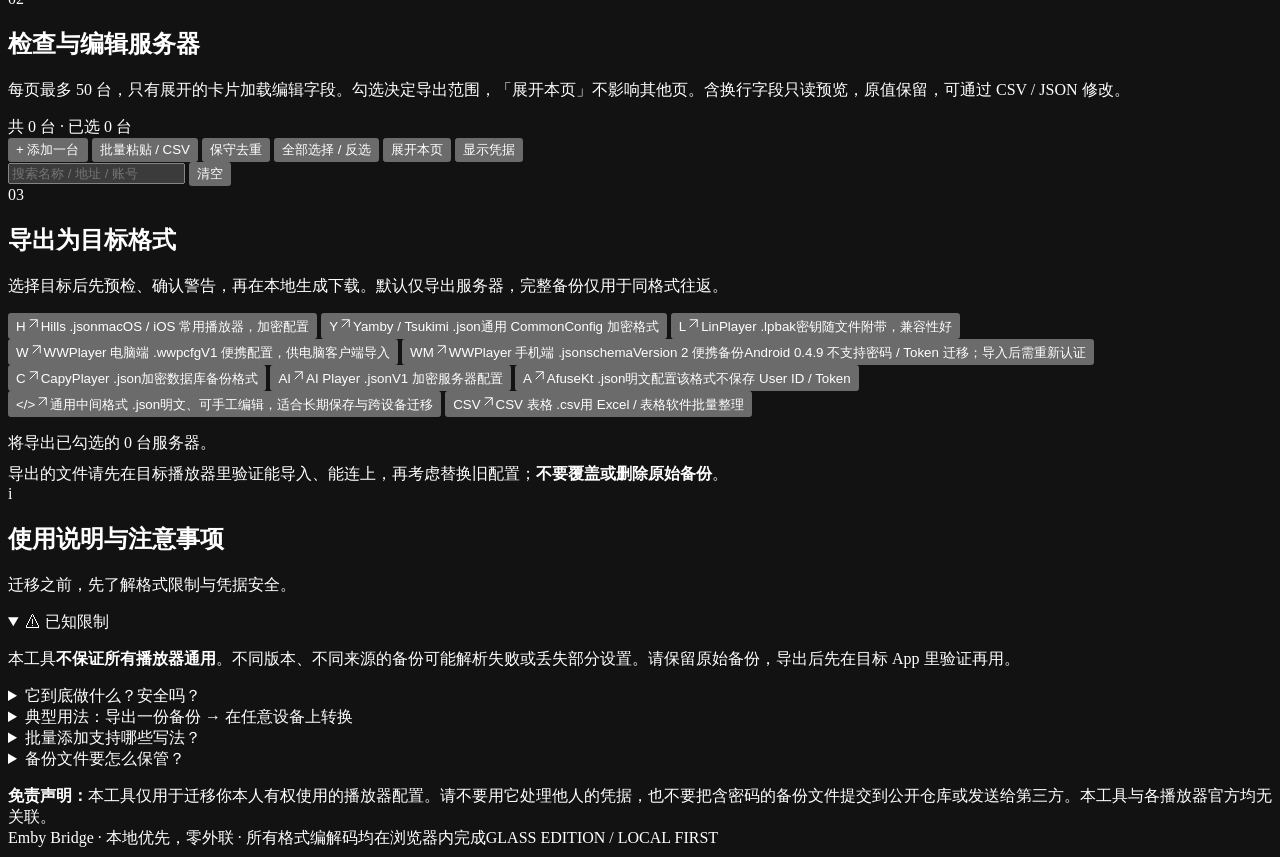
==== commit fbfdbcdc: "feat: redesign offline UI with glass and flowing light Refresh the masthead, import workspace and ex" ====
--- a/src/template.html
+++ b/src/template.html
@@ -10,45 +10,91 @@
 <style>/*__STYLE__*/</style>
 </head>
 <body>
+<div class="ambient" aria-hidden="true"><div class="aurora aurora-one"></div><div class="aurora aurora-two"></div><div class="aurora aurora-three"></div></div>
 <div class="wrap" id="workspace">
 
   <header class="top">
-    <div class="brand">
-      <div class="logo" aria-hidden="true">
-        <svg width="24" height="24" viewBox="0 0 24 24" fill="none" stroke="#0e1020" stroke-width="2" stroke-linecap="round" stroke-linejoin="round">
-          <path d="M4 7h11a3 3 0 0 1 0 6H9a3 3 0 0 0 0 6h11"/><circle cx="4" cy="7" r="1.6" fill="#0e1020"/><circle cx="20" cy="19" r="1.6" fill="#0e1020"/>
-        </svg>
-      </div>
-      <div>
-        <h1>Emby Bridge · 播放器配置互转</h1>
-        <div class="sub">把各播放器的服务器配置备份，变成 Mac / 手机 / 网页都能处理的文件</div>
-      </div>
-    </div>
-    <div class="badges">
-      <span class="badge">✓ 纯浏览器本地运行</span>
-      <span class="badge blue">✓ 零网络请求（已禁用联网）</span>
-      <span class="badge">✓ 不会连接或登录任何 Emby 服务器</span>
-      <span class="badge amber">⚠ 备份含明文密码，请自行保管</span>
-      <span class="badge danger">⚠ 实验性工具 · 不保证可用</span>
+    <div class="masthead">
+      <a class="brand" href="#" aria-label="Emby Bridge 首页">
+        <span class="logo" aria-hidden="true">
+          <svg width="23" height="23" viewBox="0 0 24 24" fill="none" stroke="#bce7ff" stroke-width="1.7" stroke-linecap="round" stroke-linejoin="round"><path d="M4 7h11a3 3 0 0 1 0 6H9a3 3 0 0 0 0 6h11"/><circle cx="4" cy="7" r="1.5" fill="#bce7ff"/><circle cx="20" cy="19" r="1.5" fill="#bce7ff"/></svg>
+        </span>
+        <span><span class="brand-name">Emby Bridge</span><span class="brand-caption">PLAYER CONFIG WORKSPACE</span></span>
+      </a>
+      <div class="top-actions">
+        <a class="top-link" href="#guide">使用与安全说明</a>
+        <button class="btn sm ghost motion-toggle" id="motionBtn" type="button" aria-pressed="false" aria-label="暂停背景与边框的流光动效">
+          <svg id="motionIcon" width="14" height="14" viewBox="0 0 20 20" fill="none" stroke="currentColor" stroke-width="1.6" aria-hidden="true"><path d="M7 4v12M13 4v12"/></svg><span id="motionLabel">暂停流光</span>
+        </button>
+      </div>
+    </div>
+    <div class="hero">
+      <div class="hero-copy">
+        <p class="eyebrow"><span class="status-dot" aria-hidden="true"></span>LOCAL FIRST. PRIVACY ALWAYS.</p>
+        <h1>让配置流动，<br><span class="hero-gradient">让数据留在本地。</span></h1>
+        <p class="hero-desc">一份备份，连接不同播放器。<br>在浏览器里导入、整理、转换你的 Emby / Jellyfin 配置，全程不连接服务器。</p>
+        <div class="badges">
+          <span class="badge"><svg width="12" height="12" viewBox="0 0 16 16" fill="none" stroke="currentColor" stroke-width="1.3" aria-hidden="true"><rect x="3" y="7" width="10" height="7" rx="2"/><path d="M5 7V5a3 3 0 0 1 6 0v2"/></svg>本地解析</span>
+          <span class="badge"><svg width="12" height="12" viewBox="0 0 16 16" fill="none" stroke="currentColor" stroke-width="1.3" aria-hidden="true"><path d="M2 2l12 12M3 10a7 7 0 0 1 3-2M1 6a11 11 0 0 1 10-1M6 12a3 3 0 0 1 4 0"/></svg>零外联 · 已禁用联网</span>
+          <span class="badge">不连接或登录服务器</span>
+        </div>
+        <div class="hero-actions">
+          <a class="btn primary" href="#importSection">开始转换<svg width="14" height="14" viewBox="0 0 20 20" fill="none" stroke="currentColor" stroke-width="1.6" aria-hidden="true"><path d="M4 10h12M11 5l5 5-5 5"/></svg></a>
+          <a class="hero-secondary" href="#guide">了解格式与安全边界</a>
+        </div>
+      </div>
+      <div class="hero-visual">
+        <div class="hero-console" data-glow role="img" aria-label="示意：JSON、LPBAK、CSV 备份经过浏览器本地转换，输出 Hills、LinPlayer、WWPlayer 等播放器格式；不会连接服务器。">
+          <span class="edge-flow" aria-hidden="true"></span>
+          <div class="console-head"><span><span class="status-dot"></span>LOCAL CONVERSION</span><span class="console-state">OFFLINE</span></div>
+          <div class="source-files"><span class="file-pill">.json</span><span class="file-pill">.lpbak</span><span class="file-pill">.csv</span></div>
+          <svg class="bridge-diagram" viewBox="0 0 320 73" fill="none" aria-hidden="true">
+            <defs><linearGradient id="flowGradient" x1="0" y1="0" x2="320" y2="73" gradientUnits="userSpaceOnUse"><stop stop-color="#8ce8f4"/><stop offset="1" stop-color="#b7a0ff"/></linearGradient></defs>
+            <path class="flow-base" d="M65 0v19q0 13 13 13h69q13 0 13 13v28M160 0v73M255 0v19q0 13-13 13h-69q-13 0-13 13v28"/>
+            <path class="flow-signal" d="M65 0v19q0 13 13 13h69q13 0 13 13v28M160 0v73M255 0v19q0 13-13 13h-69q-13 0-13 13v28"/>
+          </svg>
+          <div class="bridge-core"><span class="hub-ring" aria-hidden="true"></span><svg width="30" height="30" viewBox="0 0 24 24" fill="none" stroke="#c6eaff" stroke-width="1.5" stroke-linecap="round" stroke-linejoin="round" aria-hidden="true"><path d="M4 7h11a3 3 0 0 1 0 6H9a3 3 0 0 0 0 6h11"/><circle cx="4" cy="7" r="1.5"/><circle cx="20" cy="19" r="1.5"/></svg></div>
+          <div class="target-files"><span>Hills</span><span>LinPlayer</span><span>WWPlayer</span><span>更多格式</span></div>
+          <div class="console-foot">只转换备份，不连接服务器</div>
+        </div>
+        <div class="hero-stats"><div><strong>08</strong><span>原生播放器格式</span></div><div><strong>20 MiB</strong><span>单项导入上限</span></div><div><strong>本地</strong><span>解析与文件生成</span></div></div>
+      </div>
     </div>
     <div class="notice">
-      <b>⚠ 使用前请先读：这是实验性工具，不保证所有播放器通用。</b><br>
-      不同版本、不同来源的备份可能解析失败或丢失部分设置。<b>请保留原始备份</b>，导出后先在目标 App 里验证再用。
+      <svg class="notice-icon" width="16" height="16" viewBox="0 0 20 20" fill="none" stroke="currentColor" stroke-width="1.4" aria-hidden="true"><path d="M9 3a1.2 1.2 0 0 1 2 0l7 12a1.2 1.2 0 0 1-1 2H3a1.2 1.2 0 0 1-1-2Z"/><path d="M10 7v4m0 2v1"/></svg>
+      <div><b>实验性工具，请保留原始备份。</b><p>不同版本的兼容性可能有差异，导出后请先在目标 App 里验证。备份可能含明文密码、Token 或等价凭据，请自行妥善保管，不要公开分享。</p></div>
     </div>
   </header>
 
-  <section class="panel">
-    <div class="panel-head">
-      <span class="step">1</span>
-      <div><h2 class="panel-title">导入备份</h2><p class="panel-desc">可一次选择多个文件。仅在身份明确且凭据无冲突时保守合并；冲突或歧义项目会分别保留。</p></div>
-    </div>
-    <div class="drop" id="drop" role="button" tabindex="0" aria-label="选择或拖入本地备份文件" aria-describedby="dropHelp importLimit" aria-disabled="false" aria-busy="false">
-      <span class="icon" aria-hidden="true">⇩</span>
-      <div class="big">把备份文件拖到这里</div>
-      <div class="small" id="dropHelp">支持 .json / .lpbak / .wwpcfg / .csv / .txt，也能直接粘贴地址清单</div>
-      <div class="small" id="importLimit">每个文件或粘贴内容最多 20 MiB；页面最多容纳 5,000 台服务器</div>
-      <button class="btn primary" id="pickBtn" data-mutation>选择文件</button>
-      <input type="file" id="fileInput" multiple accept=".json,.lpbak,.wwpcfg,.csv,.txt,application/json,text/plain" aria-label="选择本地备份文件">
+  <nav class="workflow" aria-label="配置转换步骤">
+    <a href="#importSection"><span class="workflow-num">01</span><span><b>导入备份</b><small>从一份本地文件开始</small></span><svg width="15" height="15" viewBox="0 0 20 20" fill="none" stroke="currentColor" stroke-width="1.3" aria-hidden="true"><path d="M4 10h12m-5-5 5 5-5 5"/></svg></a>
+    <a href="#serverSection"><span class="workflow-num">02</span><span><b>检查与编辑</b><small>整理账号与线路</small></span><svg width="15" height="15" viewBox="0 0 20 20" fill="none" stroke="currentColor" stroke-width="1.3" aria-hidden="true"><path d="M4 10h12m-5-5 5 5-5 5"/></svg></a>
+    <a href="#exportSection"><span class="workflow-num">03</span><span><b>转换并导出</b><small>选择目标播放器</small></span><svg width="15" height="15" viewBox="0 0 20 20" fill="none" stroke="currentColor" stroke-width="1.3" aria-hidden="true"><path d="M4 10h12m-5-5 5 5-5 5"/></svg></a>
+  </nav>
+
+  <section class="panel panel--import" id="importSection" data-glow aria-labelledby="importTitle">
+    <span class="edge-flow" aria-hidden="true"></span>
+    <div class="panel-head">
+      <span class="step">01</span>
+      <div><h2 class="panel-title" id="importTitle">导入备份</h2><p class="panel-desc">一次导入多个文件。身份明确且凭据无冲突时保守合并；冲突或歧义项目分别保留。</p></div>
+    </div>
+    <div class="import-grid">
+      <div class="drop" id="drop" role="button" tabindex="0" aria-label="选择或拖入本地备份文件" aria-describedby="dropHelp importLimit" aria-disabled="false" aria-busy="false">
+        <span class="icon" aria-hidden="true"><svg width="27" height="29" viewBox="0 0 24 26" fill="none" stroke="currentColor" stroke-width="1.3" stroke-linecap="round" stroke-linejoin="round"><path d="M14 2H6a2 2 0 0 0-2 2v18a2 2 0 0 0 2 2h12a2 2 0 0 0 2-2V8Zm0 0v6h6M12 12v7m-3-3 3 3 3-3"/></svg></span>
+        <div class="big">把备份文件拖到这里</div>
+        <div class="small" id="dropHelp">支持 .json / .lpbak / .wwpcfg / .csv / .txt<br>也可以在下一步直接粘贴地址清单</div>
+        <button class="btn primary" id="pickBtn" data-mutation>选择本地文件<svg width="13" height="13" viewBox="0 0 20 20" fill="none" stroke="currentColor" stroke-width="1.5" aria-hidden="true"><path d="M4 10h12m-5-5 5 5-5 5"/></svg></button>
+        <input type="file" id="fileInput" multiple accept=".json,.lpbak,.wwpcfg,.csv,.txt,application/json,text/plain" aria-label="选择本地备份文件">
+      </div>
+      <div class="import-side">
+        <span class="side-kicker">YOUR FILES. YOUR CONTROL.</span><h3>从一份备份开始</h3>
+        <ol class="import-instructions">
+          <li><span class="instruction-num" aria-hidden="true">1</span><div><b>从原播放器导出</b><p>保留原文件，只迁移你有权使用的配置。</p></div></li>
+          <li><span class="instruction-num" aria-hidden="true">2</span><div><b>在这里检查与整理</b><p>核对账号、主地址与活动线路。</p></div></li>
+          <li><span class="instruction-num" aria-hidden="true">3</span><div><b>转换为目标格式</b><p>通过预检后，在本地生成下载。</p></div></li>
+        </ol>
+        <p class="limit" id="importLimit">单项文件或粘贴内容最多 20 MiB<br>页面最多 5,000 台服务器</p>
+      </div>
     </div>
     <div class="import-progress" id="importPanel" hidden>
       <div class="progress-head">
@@ -63,10 +109,10 @@
     </div>
   </section>
 
-  <section class="panel">
-    <div class="panel-head">
-      <span class="step">2</span>
-      <div><h2 class="panel-title">检查与编辑服务器</h2><p class="panel-desc">每页最多 50 台，只有展开的卡片加载编辑字段。勾选决定导出范围，「展开本页」不影响其他页。含换行字段只读预览，原值保留，可通过 CSV / JSON 修改。</p></div>
+  <section class="panel panel--servers" id="serverSection" aria-labelledby="serverTitle">
+    <div class="panel-head">
+      <span class="step">02</span>
+      <div><h2 class="panel-title" id="serverTitle">检查与编辑服务器</h2><p class="panel-desc">每页最多 50 台，只有展开的卡片加载编辑字段。勾选决定导出范围，「展开本页」不影响其他页。含换行字段只读预览，原值保留，可通过 CSV / JSON 修改。</p></div>
       <div class="spacer"></div>
       <span class="count" id="count" role="status" aria-live="polite" aria-atomic="true">共 0 台 · 已选 0 台</span>
     </div>
@@ -91,31 +137,32 @@
     </nav>
   </section>
 
-  <section class="panel">
-    <div class="panel-head">
-      <span class="step">3</span>
-      <div><h2 class="panel-title">导出为目标格式</h2><p class="panel-desc">选择目标后先预检、确认警告，再在本地生成下载。默认仅导出服务器，完整备份仅用于同格式往返。</p></div>
+  <section class="panel panel--export" id="exportSection" data-glow aria-labelledby="exportPanelTitle">
+    <span class="edge-flow" aria-hidden="true"></span>
+    <div class="panel-head">
+      <span class="step">03</span>
+      <div><h2 class="panel-title" id="exportPanelTitle">导出为目标格式</h2><p class="panel-desc">选择目标后先预检、确认警告，再在本地生成下载。默认仅导出服务器，完整备份仅用于同格式往返。</p></div>
     </div>
     <div class="fmt-grid">
-      <button class="fmt" data-export="hills"><div class="t">Hills <span class="ext">.json</span></div><div class="d">macOS / iOS 常用播放器，加密配置</div></button>
-      <button class="fmt" data-export="yamby"><div class="t">Yamby / Tsukimi <span class="ext">.json</span></div><div class="d">通用 CommonConfig 加密格式</div></button>
-      <button class="fmt" data-export="linplayer"><div class="t">LinPlayer <span class="ext">.lpbak</span></div><div class="d">密钥随文件附带，兼容性好</div></button>
-      <button class="fmt" data-export="wwplayer"><div class="t">WWPlayer 电脑端 <span class="ext">.wwpcfg</span></div><div class="d">V1 便携配置，供电脑客户端导入</div></button>
-      <button class="fmt" data-export="wwmobile"><div class="t">WWPlayer 手机端 <span class="ext">.json</span></div><div class="d">schemaVersion 2 便携备份</div><div class="w">Android 0.4.9 不支持密码 / Token 迁移；导入后需重新认证</div></button>
-      <button class="fmt" data-export="capyplayer"><div class="t">CapyPlayer <span class="ext">.json</span></div><div class="d">加密数据库备份格式</div></button>
-      <button class="fmt" data-export="aiplayer"><div class="t">AI Player <span class="ext">.json</span></div><div class="d">V1 加密服务器配置</div></button>
-      <button class="fmt" data-export="afusekt"><div class="t">AfuseKt <span class="ext">.json</span></div><div class="d">明文配置</div><div class="w">⚠ 该格式不保存 User ID / Token</div></button>
-      <button class="fmt" data-export="bridge"><div class="t">通用中间格式 <span class="ext">.json</span></div><div class="d">明文、可手工编辑，适合长期保存与跨设备迁移</div></button>
-      <button class="fmt" data-export="csv"><div class="t">CSV 表格 <span class="ext">.csv</span></div><div class="d">用 Excel / 表格软件批量整理</div></button>
+      <button class="fmt" data-export="hills" style="--format-color:#afd4ff"><span class="fmt-top" aria-hidden="true"><span class="fmt-mark">H</span><svg class="fmt-arrow" width="15" height="15" viewBox="0 0 20 20" fill="none" stroke="currentColor" stroke-width="1.3"><path d="M5 15 15 5M5 5h10v10"/></svg></span><span class="t">Hills <span class="ext">.json</span></span><span class="d">macOS / iOS 常用播放器，加密配置</span></button>
+      <button class="fmt" data-export="yamby" style="--format-color:#c5b3fa"><span class="fmt-top" aria-hidden="true"><span class="fmt-mark">Y</span><svg class="fmt-arrow" width="15" height="15" viewBox="0 0 20 20" fill="none" stroke="currentColor" stroke-width="1.3"><path d="M5 15 15 5M5 5h10v10"/></svg></span><span class="t">Yamby / Tsukimi <span class="ext">.json</span></span><span class="d">通用 CommonConfig 加密格式</span></button>
+      <button class="fmt" data-export="linplayer" style="--format-color:#a1e8d5"><span class="fmt-top" aria-hidden="true"><span class="fmt-mark">L</span><svg class="fmt-arrow" width="15" height="15" viewBox="0 0 20 20" fill="none" stroke="currentColor" stroke-width="1.3"><path d="M5 15 15 5M5 5h10v10"/></svg></span><span class="t">LinPlayer <span class="ext">.lpbak</span></span><span class="d">密钥随文件附带，兼容性好</span></button>
+      <button class="fmt" data-export="wwplayer" style="--format-color:#c3baff"><span class="fmt-top" aria-hidden="true"><span class="fmt-mark">W</span><svg class="fmt-arrow" width="15" height="15" viewBox="0 0 20 20" fill="none" stroke="currentColor" stroke-width="1.3"><path d="M5 15 15 5M5 5h10v10"/></svg></span><span class="t">WWPlayer 电脑端 <span class="ext">.wwpcfg</span></span><span class="d">V1 便携配置，供电脑客户端导入</span></button>
+      <button class="fmt" data-export="wwmobile" style="--format-color:#e6bbdc"><span class="fmt-top" aria-hidden="true"><span class="fmt-mark">WM</span><svg class="fmt-arrow" width="15" height="15" viewBox="0 0 20 20" fill="none" stroke="currentColor" stroke-width="1.3"><path d="M5 15 15 5M5 5h10v10"/></svg></span><span class="t">WWPlayer 手机端 <span class="ext">.json</span></span><span class="d">schemaVersion 2 便携备份</span><span class="w">Android 0.4.9 不支持密码 / Token 迁移；导入后需重新认证</span></button>
+      <button class="fmt" data-export="capyplayer" style="--format-color:#f1c9a0"><span class="fmt-top" aria-hidden="true"><span class="fmt-mark">C</span><svg class="fmt-arrow" width="15" height="15" viewBox="0 0 20 20" fill="none" stroke="currentColor" stroke-width="1.3"><path d="M5 15 15 5M5 5h10v10"/></svg></span><span class="t">CapyPlayer <span class="ext">.json</span></span><span class="d">加密数据库备份格式</span></button>
+      <button class="fmt" data-export="aiplayer" style="--format-color:#9ae5ed"><span class="fmt-top" aria-hidden="true"><span class="fmt-mark">AI</span><svg class="fmt-arrow" width="15" height="15" viewBox="0 0 20 20" fill="none" stroke="currentColor" stroke-width="1.3"><path d="M5 15 15 5M5 5h10v10"/></svg></span><span class="t">AI Player <span class="ext">.json</span></span><span class="d">V1 加密服务器配置</span></button>
+      <button class="fmt" data-export="afusekt" style="--format-color:#b9d2f6"><span class="fmt-top" aria-hidden="true"><span class="fmt-mark">A</span><svg class="fmt-arrow" width="15" height="15" viewBox="0 0 20 20" fill="none" stroke="currentColor" stroke-width="1.3"><path d="M5 15 15 5M5 5h10v10"/></svg></span><span class="t">AfuseKt <span class="ext">.json</span></span><span class="d">明文配置</span><span class="w">该格式不保存 User ID / Token</span></button>
+      <button class="fmt" data-export="bridge" style="--format-color:#a8e2ce"><span class="fmt-top" aria-hidden="true"><span class="fmt-mark">&lt;/&gt;</span><svg class="fmt-arrow" width="15" height="15" viewBox="0 0 20 20" fill="none" stroke="currentColor" stroke-width="1.3"><path d="M5 15 15 5M5 5h10v10"/></svg></span><span class="t">通用中间格式 <span class="ext">.json</span></span><span class="d">明文、可手工编辑，适合长期保存与跨设备迁移</span></button>
+      <button class="fmt" data-export="csv" style="--format-color:#c8dc9e"><span class="fmt-top" aria-hidden="true"><span class="fmt-mark">CSV</span><svg class="fmt-arrow" width="15" height="15" viewBox="0 0 20 20" fill="none" stroke="currentColor" stroke-width="1.3"><path d="M5 15 15 5M5 5h10v10"/></svg></span><span class="t">CSV 表格 <span class="ext">.csv</span></span><span class="d">用 Excel / 表格软件批量整理</span></button>
     </div>
     <div class="note" id="exportHint" style="margin-top:16px">将导出已勾选的 0 台服务器。</div>
     <div class="note warn" style="margin-top:10px">导出的文件请先在目标播放器里验证能导入、能连上，再考虑替换旧配置；<b>不要覆盖或删除原始备份</b>。</div>
   </section>
 
-  <section class="panel">
-    <div class="panel-head">
-      <span class="step">?</span>
-      <div><h2 class="panel-title">使用说明与注意事项</h2></div>
+  <section class="panel panel--guide" id="guide" aria-labelledby="guideTitle">
+    <div class="panel-head">
+      <span class="step" aria-hidden="true">i</span>
+      <div><h2 class="panel-title" id="guideTitle">使用说明与注意事项</h2><p class="panel-desc">迁移之前，先了解格式限制与凭据安全。</p></div>
     </div>
     <details class="faq" open>
       <summary>⚠ 已知限制</summary>
@@ -148,11 +195,12 @@
     </div>
   </section>
 
-  <footer>Emby Bridge · 本地优先，零外联 · 所有格式编解码均在浏览器内完成</footer>
+  <footer><span>Emby Bridge · 本地优先，零外联 · 所有格式编解码均在浏览器内完成</span><span class="footer-edition">GLASS EDITION / LOCAL FIRST</span></footer>
 </div>
 
 <div class="modal-mask" id="modal" hidden aria-hidden="true">
   <div class="modal" role="dialog" aria-modal="true" aria-labelledby="pasteTitle" aria-describedby="pasteDesc" tabindex="-1">
+    <div class="modal-kicker" aria-hidden="true"><span class="status-dot"></span>LOCAL IMPORT</div>
     <h3 id="pasteTitle">批量添加服务器</h3>
     <p id="pasteDesc">粘贴 CSV、地址清单或播放器备份 JSON，最多 20 MiB。仅在身份明确且凭据无冲突时合并。失败或取消不会清除你粘贴的内容。</p>
     <label class="sr-only" for="pasteText">待导入内容</label>
@@ -169,6 +217,7 @@
 </div>
 <div class="modal-mask" id="exportModal" hidden aria-hidden="true">
   <div class="modal" role="dialog" aria-modal="true" aria-labelledby="exportTitle" aria-describedby="exportIntro" tabindex="-1">
+    <div class="modal-kicker" aria-hidden="true"><span class="status-dot"></span>EXPORT PREFLIGHT</div>
     <h3 id="exportTitle">导出预检</h3>
     <p id="exportIntro">检查选中数量、导出模式与数据差异。只在本地生成文件，不会访问或登录服务器。</p>
     <p class="count" id="exportSelection" role="status" aria-live="polite" aria-atomic="true">已选 0 / 共 0 台</p>
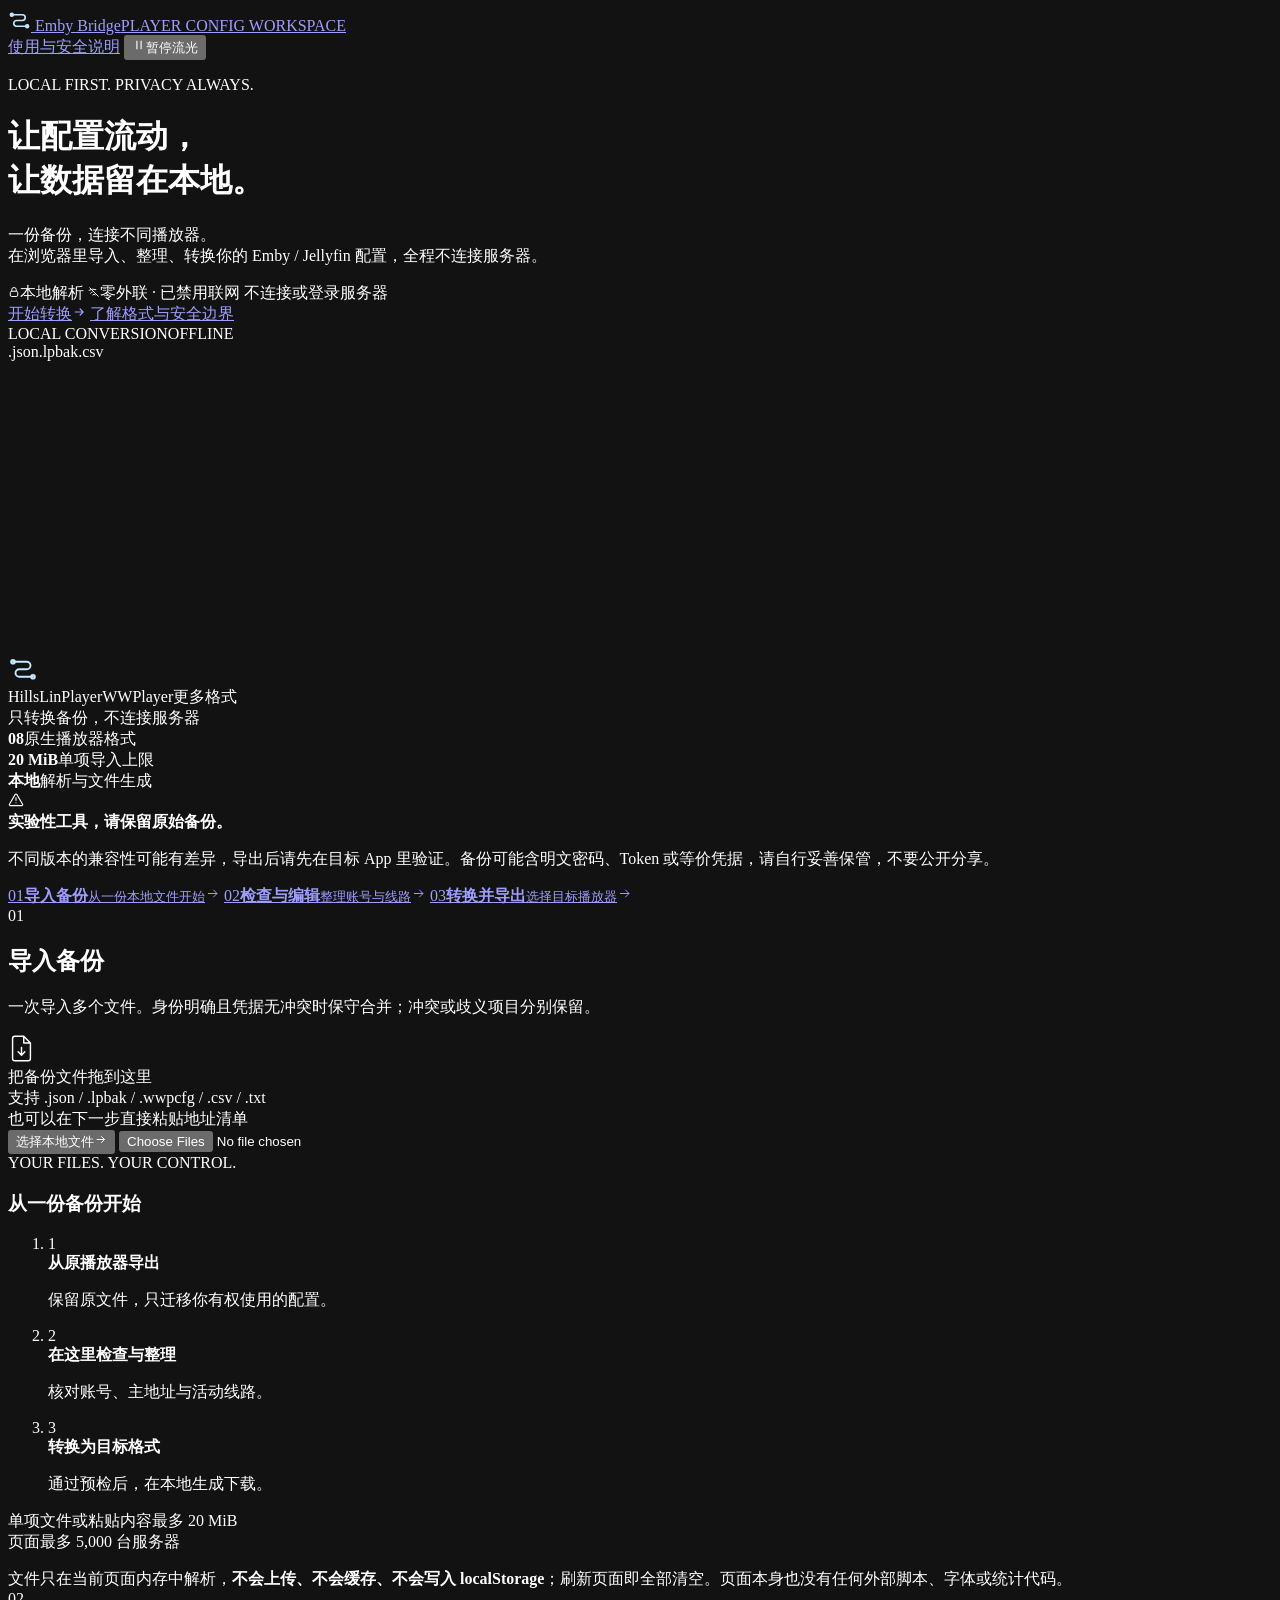
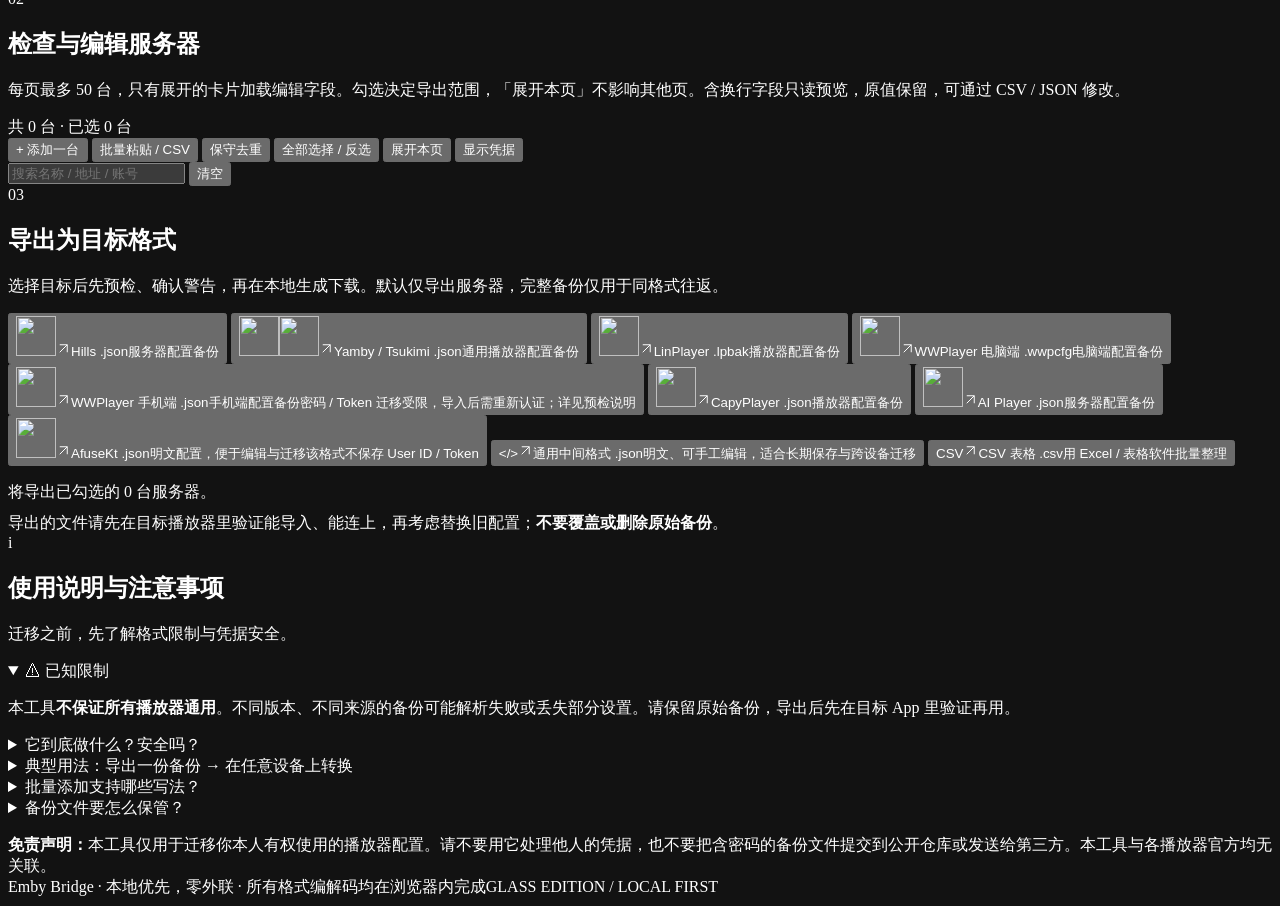
==== commit 08c41cad: "Use official player logos and simplify backup descriptions" ====
--- a/src/template.html
+++ b/src/template.html
@@ -144,14 +144,14 @@
       <div><h2 class="panel-title" id="exportPanelTitle">导出为目标格式</h2><p class="panel-desc">选择目标后先预检、确认警告，再在本地生成下载。默认仅导出服务器，完整备份仅用于同格式往返。</p></div>
     </div>
     <div class="fmt-grid">
-      <button class="fmt" data-export="hills" style="--format-color:#afd4ff"><span class="fmt-top" aria-hidden="true"><span class="fmt-mark">H</span><svg class="fmt-arrow" width="15" height="15" viewBox="0 0 20 20" fill="none" stroke="currentColor" stroke-width="1.3"><path d="M5 15 15 5M5 5h10v10"/></svg></span><span class="t">Hills <span class="ext">.json</span></span><span class="d">macOS / iOS 常用播放器，加密配置</span></button>
-      <button class="fmt" data-export="yamby" style="--format-color:#c5b3fa"><span class="fmt-top" aria-hidden="true"><span class="fmt-mark">Y</span><svg class="fmt-arrow" width="15" height="15" viewBox="0 0 20 20" fill="none" stroke="currentColor" stroke-width="1.3"><path d="M5 15 15 5M5 5h10v10"/></svg></span><span class="t">Yamby / Tsukimi <span class="ext">.json</span></span><span class="d">通用 CommonConfig 加密格式</span></button>
-      <button class="fmt" data-export="linplayer" style="--format-color:#a1e8d5"><span class="fmt-top" aria-hidden="true"><span class="fmt-mark">L</span><svg class="fmt-arrow" width="15" height="15" viewBox="0 0 20 20" fill="none" stroke="currentColor" stroke-width="1.3"><path d="M5 15 15 5M5 5h10v10"/></svg></span><span class="t">LinPlayer <span class="ext">.lpbak</span></span><span class="d">密钥随文件附带，兼容性好</span></button>
-      <button class="fmt" data-export="wwplayer" style="--format-color:#c3baff"><span class="fmt-top" aria-hidden="true"><span class="fmt-mark">W</span><svg class="fmt-arrow" width="15" height="15" viewBox="0 0 20 20" fill="none" stroke="currentColor" stroke-width="1.3"><path d="M5 15 15 5M5 5h10v10"/></svg></span><span class="t">WWPlayer 电脑端 <span class="ext">.wwpcfg</span></span><span class="d">V1 便携配置，供电脑客户端导入</span></button>
-      <button class="fmt" data-export="wwmobile" style="--format-color:#e6bbdc"><span class="fmt-top" aria-hidden="true"><span class="fmt-mark">WM</span><svg class="fmt-arrow" width="15" height="15" viewBox="0 0 20 20" fill="none" stroke="currentColor" stroke-width="1.3"><path d="M5 15 15 5M5 5h10v10"/></svg></span><span class="t">WWPlayer 手机端 <span class="ext">.json</span></span><span class="d">schemaVersion 2 便携备份</span><span class="w">Android 0.4.9 不支持密码 / Token 迁移；导入后需重新认证</span></button>
-      <button class="fmt" data-export="capyplayer" style="--format-color:#f1c9a0"><span class="fmt-top" aria-hidden="true"><span class="fmt-mark">C</span><svg class="fmt-arrow" width="15" height="15" viewBox="0 0 20 20" fill="none" stroke="currentColor" stroke-width="1.3"><path d="M5 15 15 5M5 5h10v10"/></svg></span><span class="t">CapyPlayer <span class="ext">.json</span></span><span class="d">加密数据库备份格式</span></button>
-      <button class="fmt" data-export="aiplayer" style="--format-color:#9ae5ed"><span class="fmt-top" aria-hidden="true"><span class="fmt-mark">AI</span><svg class="fmt-arrow" width="15" height="15" viewBox="0 0 20 20" fill="none" stroke="currentColor" stroke-width="1.3"><path d="M5 15 15 5M5 5h10v10"/></svg></span><span class="t">AI Player <span class="ext">.json</span></span><span class="d">V1 加密服务器配置</span></button>
-      <button class="fmt" data-export="afusekt" style="--format-color:#b9d2f6"><span class="fmt-top" aria-hidden="true"><span class="fmt-mark">A</span><svg class="fmt-arrow" width="15" height="15" viewBox="0 0 20 20" fill="none" stroke="currentColor" stroke-width="1.3"><path d="M5 15 15 5M5 5h10v10"/></svg></span><span class="t">AfuseKt <span class="ext">.json</span></span><span class="d">明文配置</span><span class="w">该格式不保存 User ID / Token</span></button>
+      <button class="fmt" data-export="hills" style="--format-color:#afd4ff"><span class="fmt-top" aria-hidden="true"><span class="fmt-logo"><img data-logo="hills" src="__LOGO:hills.svg__" width="40" height="40" alt="" decoding="async"></span><svg class="fmt-arrow" width="15" height="15" viewBox="0 0 20 20" fill="none" stroke="currentColor" stroke-width="1.3"><path d="M5 15 15 5M5 5h10v10"/></svg></span><span class="t">Hills <span class="ext">.json</span></span><span class="d">服务器配置备份</span></button>
+      <button class="fmt" data-export="yamby" style="--format-color:#c5b3fa"><span class="fmt-top" aria-hidden="true"><span class="fmt-logos"><span class="fmt-logo"><img data-logo="yamby" src="__LOGO:yamby.png__" width="40" height="40" alt="" decoding="async"></span><span class="fmt-logo"><img data-logo="tsukimi" src="__LOGO:tsukimi.png__" width="40" height="40" alt="" decoding="async"></span></span><svg class="fmt-arrow" width="15" height="15" viewBox="0 0 20 20" fill="none" stroke="currentColor" stroke-width="1.3"><path d="M5 15 15 5M5 5h10v10"/></svg></span><span class="t">Yamby / Tsukimi <span class="ext">.json</span></span><span class="d">通用播放器配置备份</span></button>
+      <button class="fmt" data-export="linplayer" style="--format-color:#a1e8d5"><span class="fmt-top" aria-hidden="true"><span class="fmt-logo"><img data-logo="linplayer" src="__LOGO:linplayer.png__" width="40" height="40" alt="" decoding="async"></span><svg class="fmt-arrow" width="15" height="15" viewBox="0 0 20 20" fill="none" stroke="currentColor" stroke-width="1.3"><path d="M5 15 15 5M5 5h10v10"/></svg></span><span class="t">LinPlayer <span class="ext">.lpbak</span></span><span class="d">播放器配置备份</span></button>
+      <button class="fmt" data-export="wwplayer" style="--format-color:#c3baff"><span class="fmt-top" aria-hidden="true"><span class="fmt-logo"><img data-logo="wwplayer" src="__LOGO:wwplayer.svg__" width="40" height="40" alt="" decoding="async"></span><svg class="fmt-arrow" width="15" height="15" viewBox="0 0 20 20" fill="none" stroke="currentColor" stroke-width="1.3"><path d="M5 15 15 5M5 5h10v10"/></svg></span><span class="t">WWPlayer 电脑端 <span class="ext">.wwpcfg</span></span><span class="d">电脑端配置备份</span></button>
+      <button class="fmt" data-export="wwmobile" style="--format-color:#e6bbdc"><span class="fmt-top" aria-hidden="true"><span class="fmt-logo"><img data-logo="wwplayer" src="__LOGO:wwplayer.svg__" width="40" height="40" alt="" decoding="async"></span><svg class="fmt-arrow" width="15" height="15" viewBox="0 0 20 20" fill="none" stroke="currentColor" stroke-width="1.3"><path d="M5 15 15 5M5 5h10v10"/></svg></span><span class="t">WWPlayer 手机端 <span class="ext">.json</span></span><span class="d">手机端配置备份</span><span class="w">密码 / Token 迁移受限，导入后需重新认证；详见预检说明</span></button>
+      <button class="fmt" data-export="capyplayer" style="--format-color:#f1c9a0"><span class="fmt-top" aria-hidden="true"><span class="fmt-logo"><img data-logo="capyplayer" src="__LOGO:capyplayer.webp__" width="40" height="40" alt="" decoding="async"></span><svg class="fmt-arrow" width="15" height="15" viewBox="0 0 20 20" fill="none" stroke="currentColor" stroke-width="1.3"><path d="M5 15 15 5M5 5h10v10"/></svg></span><span class="t">CapyPlayer <span class="ext">.json</span></span><span class="d">播放器配置备份</span></button>
+      <button class="fmt" data-export="aiplayer" style="--format-color:#9ae5ed"><span class="fmt-top" aria-hidden="true"><span class="fmt-logo"><img data-logo="aiplayer" src="__LOGO:aiplayer.svg__" width="40" height="40" alt="" decoding="async"></span><svg class="fmt-arrow" width="15" height="15" viewBox="0 0 20 20" fill="none" stroke="currentColor" stroke-width="1.3"><path d="M5 15 15 5M5 5h10v10"/></svg></span><span class="t">AI Player <span class="ext">.json</span></span><span class="d">服务器配置备份</span></button>
+      <button class="fmt" data-export="afusekt" style="--format-color:#b9d2f6"><span class="fmt-top" aria-hidden="true"><span class="fmt-logo"><img data-logo="afusekt" src="__LOGO:afusekt.png__" width="40" height="40" alt="" decoding="async"></span><svg class="fmt-arrow" width="15" height="15" viewBox="0 0 20 20" fill="none" stroke="currentColor" stroke-width="1.3"><path d="M5 15 15 5M5 5h10v10"/></svg></span><span class="t">AfuseKt <span class="ext">.json</span></span><span class="d">明文配置，便于编辑与迁移</span><span class="w">该格式不保存 User ID / Token</span></button>
       <button class="fmt" data-export="bridge" style="--format-color:#a8e2ce"><span class="fmt-top" aria-hidden="true"><span class="fmt-mark">&lt;/&gt;</span><svg class="fmt-arrow" width="15" height="15" viewBox="0 0 20 20" fill="none" stroke="currentColor" stroke-width="1.3"><path d="M5 15 15 5M5 5h10v10"/></svg></span><span class="t">通用中间格式 <span class="ext">.json</span></span><span class="d">明文、可手工编辑，适合长期保存与跨设备迁移</span></button>
       <button class="fmt" data-export="csv" style="--format-color:#c8dc9e"><span class="fmt-top" aria-hidden="true"><span class="fmt-mark">CSV</span><svg class="fmt-arrow" width="15" height="15" viewBox="0 0 20 20" fill="none" stroke="currentColor" stroke-width="1.3"><path d="M5 15 15 5M5 5h10v10"/></svg></span><span class="t">CSV 表格 <span class="ext">.csv</span></span><span class="d">用 Excel / 表格软件批量整理</span></button>
     </div>
